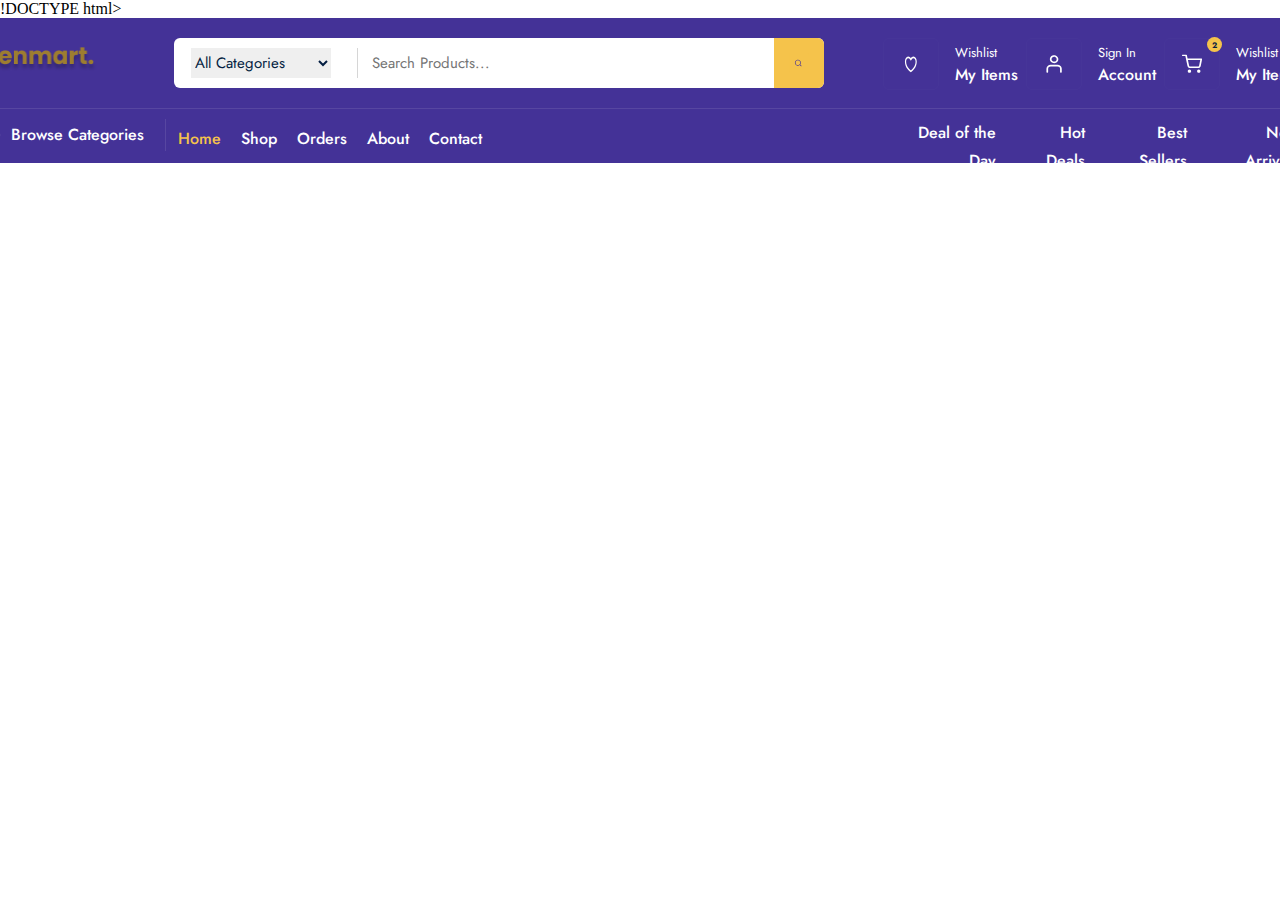
==== index.html @ e4968eae "feat:initialize setup" ====
!DOCTYPE html>
<html lang="en">
  <head>
    <meta charset="UTF-8" />
    <meta name="viewport" content="width=device-width, initial-scale=1.0" />
    <title>Zenmart</title>
    <link rel="stylesheet" href="public/css/command.css" />
    <link rel="stylesheet" href="public/css/home.css" />
    <link rel="preconnect" href="https://fonts.googleapis.com" />
    <link rel="preconnect" href="https://fonts.gstatic.com" crossorigin />
    <link
      href="https://fonts.googleapis.com/css2?family=Jost:ital,wght@0,100;0,200;0,300;0,400;0,500;0,600;0,700;0,800;0,900;1,100;1,200;1,300;1,400;1,500;1,600;1,700;1,800;1,900&display=swap"
      rel="stylesheet"
    />
    <link
      rel="stylesheet"
      href="https://cdnjs.cloudflare.com/ajax/libs/font-awesome/6.5.2/css/all.min.css"
      integrity="sha512-SnH5WK+bZxgPHs44uWIX+LLJAJ9/2PkPKZ5QiAj6Ta86w+fsb2TkcmfRyVX3pBnMFcV7oQPJkl9QevSCWr3W6A=="
      crossorigin="anonymous"
      referrerpolicy="no-referrer"
    />
  </head>
  <body>
    <div class="navbar_frame">
      <div class="container">
        <div class="navbar_top">
          <a href="">
            <img src="public/images/icons/logo.png" alt="" />
          </a>
          <div class="nav_search_frame">
            <div class="search_box">
              <div class="category_list">
                <select>
                  <option value="" selected>All Categories</option>
                  <option>Computer</option>
                </select>
              </div>
              <input type="search" placeholder="Search Products..." />
            </div>
            <div class="search_icon_box">
              <img src="public/images/icons/search.svg" alt="" />
            </div>
          </div>
          <div class="nav_top_menu">
            <a href="../order/card.html">
              <div class="top_menu_box">
                <div class="box_icon_box">
                  <img src="../public/images/icons/heart.svg" alt="" />
                </div>
                <div class="box_info_box">
                  <span>Wishlist</span>
                  <strong>My Items</strong>
                </div>
              </div>
            </a>
            <a href="../other/login.html">
              <div class="top_menu_box">
                <div class="box_icon_box">
                  <img src="../public/images/icons/profile.svg" alt="" />
                </div>
                <div class="box_info_box">
                  <span>Sign In</span>
                  <strong>Account</strong>
                </div>
              </div>
            </a>
            <a href="../order/card.html">
              <div class="top_menu_box">
                <div class="box_icon_box">
                  <div class="basket_count">2</div>
                  <img src="../public/images/icons/shopping-cart.svg" alt="" />
                </div>
                <div class="box_info_box">
                  <span>Wishlist</span>
                  <strong>My Items</strong>
                </div>
              </div>
            </a>
          </div>
        </div>
        <div class="navbar_bott">
          <div class="navbar_bott_menu_box">
            <div class="browse_box">
              <img src="public/images/icons/browse.svg" alt="" />
              <span>Browse Categories</span>
            </div>
            <div class="navbar_route_menu">
              <div class="router_menu">
                <a href="/index.html" class="active">Home</a>
              </div>
              <div class="router_menu">
                <a href="./all.html" >Shop</a>
              </div>
              <div class="router_menu">
                <a href="../order/card.html">Orders</a>
              </div>
              <div class="router_menu">
                <a href="../other/about.html">About</a>
              </div>
              <div class="router_menu">
                <a href="../other/contact.html">Contact</a>
              </div>
            </div>
            <div class="sorting_menu">
              <span>Deal of the Day</span>
              <span>Hot Deals</span>
              <span>Best Sellers</span>
              <span>New Arrivals</span>
            </div>
          </div>
        </div>
      </div>
    </div>
  </body>
</html>
---- public/css/home.css ----
:root {
    --font: "Jost", sans-serif;
  }
  
  html,
  body {
    margin: 0%;
    padding: 0%;
  }
  
  a {
    text-decoration: none;
  }
  
  p {
    margin: 0%;
  }
  
  .container {
    position: relative;
    width: 1320px;
    height: auto;
    display: flex;
  }
  
  /* NAVBAR */
  
  .navbar_frame {
    position: relative;
    width: 100%;
    height: 145px;
  
    display: flex;
    justify-content: center;
  
    background: #443297;
  }
  
  .navbar_frame .container {
    padding: 20px 0px 14px;
    height: auto;
    flex-direction: column;
  }
  
  .navbar_frame .navbar_top {
    width: 100%;
    height: 50px;
  
    display: flex;
    flex-direction: row;
  }
  
  .navbar_frame .navbar_top > a img {
    margin-right: 76px;
    width: 117px;
    height: 36px;
  }
  
  .navbar_frame .navbar_top .nav_search_frame {
    width: 650px;
    height: 50px;
  
    display: flex;
    flex-direction: row;
    align-items: center;
    background: #fff;
    border-radius: 6px;
  }
  
  .navbar_frame .navbar_top .search_box {
    padding: 10px 17px;
    width: auto;
    height: auto;
  
    display: flex;
    flex-direction: row;
    align-items: center;
  }
  
  .navbar_frame .search_box .category_list {
    width: 166px;
    height: 30px;
  
    display: flex;
    flex-direction: row;
    align-items: center;
  
    border-right: 1px solid #d6d6d6;
  }
  
  .navbar_frame .category_list select {
    width: 140px;
    height: 30px;
  
    border: none;
    outline: none;
  
    font-family: var(--font);
    font-style: normal;
    font-weight: 400;
    font-size: 15px;
    line-height: 22px;
    color: #041e42;
  }
  
  .navbar_frame .search_box input {
    margin-left: 12px;
    width: 387px;
    height: 22px;
  
    border: none;
    outline: none;
  
    font-family: "Jost", sans-serif;
    font-style: normal;
    font-weight: 400;
    font-size: 15px;
    line-height: 22px;
    color: #626974;
  }
  
  .navbar_frame .nav_search_frame .search_icon_box {
    width: 50px;
    height: 50px;
  
    display: flex;
    justify-content: center;
    align-items: center;
  
    background: #f5c34b;
    border-radius: 0px 6px 6px 0px;
  }
  
  .navbar_frame .search_icon_box img {
    width: 20px;
    height: 20px;
  }
  
  .navbar_frame .navbar_top .nav_top_menu {
    margin-left: 59px;
    width: 416px;
    height: 50px;
  
    display: flex;
    flex-direction: row;
    justify-content: space-between;
  }
  
  .navbar_frame .nav_top_menu .top_menu_box {
    display: flex;
    flex-direction: row;
    align-items: center;
    cursor: pointer;
  }
  
  .navbar_frame .top_menu_box .box_icon_box {
    position: relative;
    margin-right: 16px;
    width: 54px;
    height: 50px;
  
    display: flex;
    justify-content: center;
    align-items: center;
  
    border: 1px solid rgba(255, 255, 255, 0.015);
    border-radius: 6px;
  }
  
  .navbar_frame .box_icon_box img {
    width: 22px;
    height: 22px;
  }
  
  .navbar_frame .top_menu_box .box_info_box {
    display: flex;
    flex-direction: column;
  }
  
  .navbar_frame .box_info_box span {
    font-family: var(--font);
    font-style: normal;
    font-weight: 400;
    font-size: 13px;
    line-height: 22px;
    color: #ffffff;
  }
  
  .navbar_frame .box_info_box strong {
    font-family: var(--font);
    font-style: normal;
    font-weight: 500;
    font-size: 16px;
    line-height: 22px;
    color: #ffffff;
  }
  
  .navbar_frame .box_icon_box .basket_count {
    position: absolute;
    width: 15px;
    height: 15px;
  
    top: -2px;
    right: -3px;
  
    display: flex;
    align-items: center;
    justify-content: center;
    background: #f5c34b;
    border-radius: 50px;
  
    font-family: var(--font);
    font-style: normal;
    font-weight: 700;
    font-size: 8px;
    line-height: 14px;
    color: #0b1e40;
  }
  
  .navbar_frame .navbar_bott {
    margin-top: 20px;
    width: 100%;
    height: 40px;
  
    display: flex;
    flex-direction: row;
  
    border-top: 1px solid #5746a1;
  }
  
  .navbar_frame .navbar_bott .navbar_bott_menu_box {
    width: auto;
    height: auto;
  
    display: flex;
    flex-direction: row;
  }
  
  .navbar_frame .navbar_bott_menu_box .browse_box {
    margin-top: 10px;
    width: 185px;
    height: 32px;
  
    display: flex;
    flex-direction: row;
    align-items: center;
    border-right: 1px solid #5746a1;
  }
  
  .navbar_frame .browse_box img {
    margin-right: 10px;
    width: 20px;
    height: 18px;
  }
  
  .navbar_frame .browse_box span {
    font-family: var(--font);
    font-style: normal;
    font-weight: 500;
    font-size: 16px;
    line-height: 28px;
    color: #ffffff;
  }
  
  .navbar_frame .navbar_bott_menu_box .navbar_route_menu {
    margin-top: 16px;
    width: 690px;
    margin-left: 12px;
    display: flex;
    flex-direction: row;
  }
  
.navbar_frame .navbar_route_menu .router_menu {
    margin-right: 20px;
    width: auto;
    height: 41px;
  
    display: flex;
  }
  
  .navbar_frame .router_menu a {
    font-family: var(--font);
    font-style: normal;
    font-weight: 500;
    font-size: 16px;
    line-height: 28px;
    color: #ffffff;
  }
  
  .navbar_frame .router_menu a.active {
    color: #f5c34b;
  }
  
  .navbar_frame .navbar_bott_menu_box .sorting_menu {
    margin-top: 10px;
    display: flex;
    flex-direction: row;
  }
  
  .navbar_frame .sorting_menu span {
    margin-left: 20px;
    font-family: var(--font);
    font-style: normal;
    font-weight: 500;
    font-size: 16px;
    line-height: 28px;
    text-align: right;
    color: #ffffff;
  }
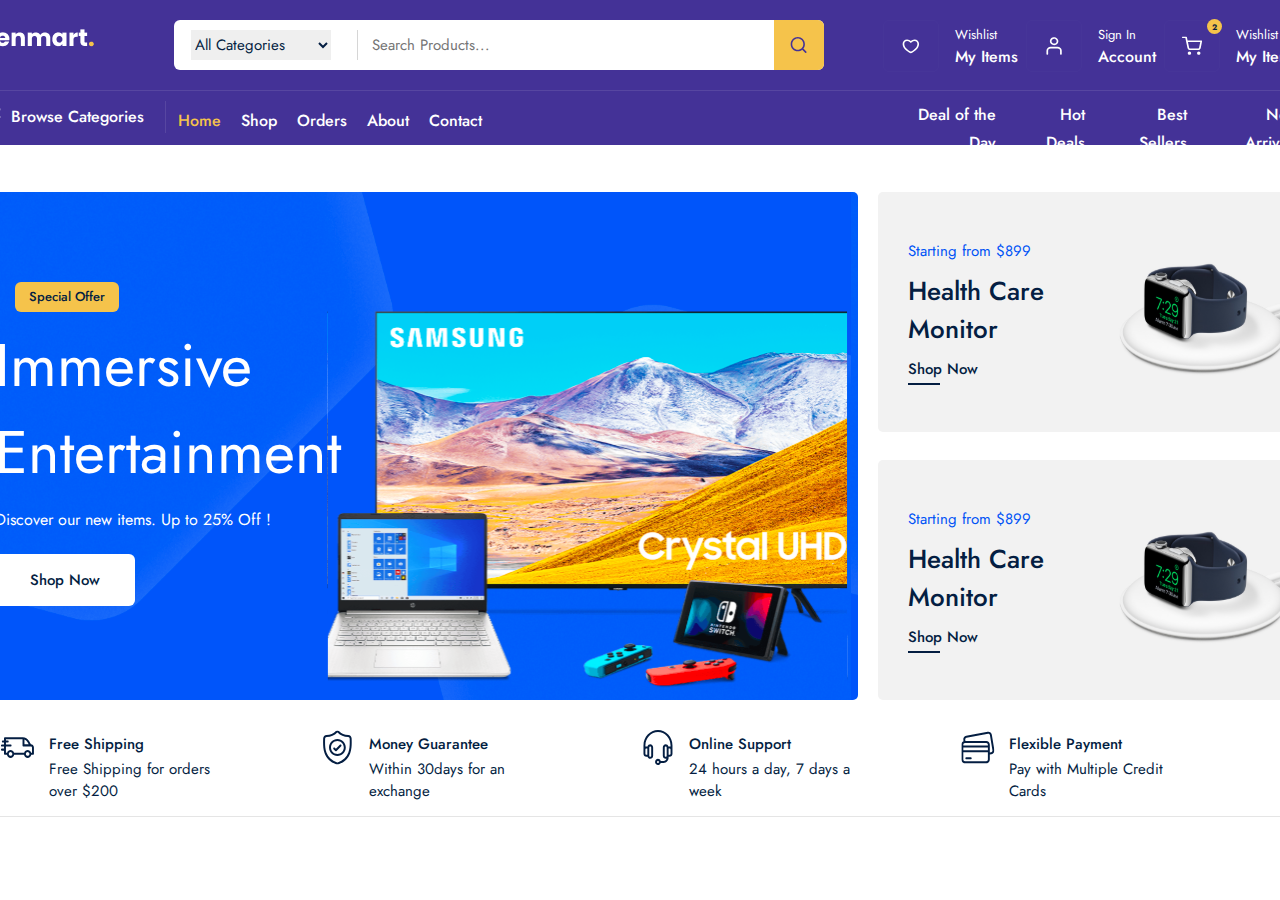
==== commit ba4d7756: "feat:header frame" ====
--- a/index.html
+++ b/index.html
@@ -1,4 +1,4 @@
-!DOCTYPE html>
+<!DOCTYPE html>
 <html lang="en">
   <head>
     <meta charset="UTF-8" />
@@ -6,8 +6,6 @@
     <title>Zenmart</title>
     <link rel="stylesheet" href="public/css/command.css" />
     <link rel="stylesheet" href="public/css/home.css" />
-    <link rel="preconnect" href="https://fonts.googleapis.com" />
-    <link rel="preconnect" href="https://fonts.gstatic.com" crossorigin />
     <link
       href="https://fonts.googleapis.com/css2?family=Jost:ital,wght@0,100;0,200;0,300;0,400;0,500;0,600;0,700;0,800;0,900;1,100;1,200;1,300;1,400;1,500;1,600;1,700;1,800;1,900&display=swap"
       rel="stylesheet"
@@ -111,5 +109,75 @@
         </div>
       </div>
     </div>
+    <div class="home_page">
+      <div class="header_frame">
+        <div class="container">
+          <div class="header_left">
+            <div class="header_content">
+              <div>Special Offer</div>
+              <span>Immersive Entertainment</span>
+              <p>Discover our new items. Up to 25% Off !</p>
+              <a href="./mypage/index.html">Shop Now</a>
+              <img src="public/images/icons/header_img.svg" alt="" />
+            </div>
+          </div>
+          <div class="header_right">
+            <div class="header_box">
+              <div class="box_left">
+                <span>Starting from $899</span>
+                <p>Health Care Monitor</p>
+                <a href="./product/choosenProduct.html">Shop Now</a>
+                <div class="hover_border"></div>
+              </div>
+              <div class="box_right">
+                <img src="public/images/icons/smart_watch.svg" />
+              </div>
+            </div>
+            <div class="header_box">
+              <div class="box_left">
+                <span>Starting from $899</span>
+                <p>Health Care Monitor</p>
+                <a href="./product/choosenProduct.html">Shop Now</a>
+                <div class="hover_border"></div>
+              </div>
+              <div class="box_right">
+                <img src="public/images/icons/smart_watch.svg" />
+              </div>
+            </div>
+          </div>
+        </div>
+      </div>
+      <div class="service_frame">
+        <div class="container">
+          <div class="service_box">
+            <img src="public/images/icons/track.svg" alt="" />
+            <div class="service_content">
+              <span>Free Shipping</span>
+              <p>Free Shipping for orders over $200</p>
+            </div>
+          </div>
+          <div class="service_box">
+            <img src="public/images/icons/money_guarantee.svg" alt="" />
+            <div class="service_content">
+              <span>Money Guarantee</span>
+              <p>Within 30days for an exchange</p>
+            </div>
+          </div>
+          <div class="service_box">
+            <img src="public/images/icons/headphones.svg" alt="" />
+            <div class="service_content">
+              <span>Online Support</span>
+              <p>24 hours a day, 7 days a week</p>
+            </div>
+          </div>
+          <div class="service_box">
+            <img src="public/images/icons/credit-card.svg" alt="" />
+            <div class="service_content">
+              <span>Flexible Payment</span>
+              <p>Pay with Multiple Credit Cards</p>
+            </div>
+          </div>
+        </div>
+      </div>
   </body>
 </html>--- a/public/css/command.css
+++ b/public/css/command.css
@@ -0,0 +1,310 @@
+:root {
+    --font: "Jost", sans-serif;
+  }
+  
+  html,
+  body {
+    margin: 0%;
+    padding: 0%;
+  }
+  
+  a {
+    text-decoration: none;
+  }
+  
+  p {
+    margin: 0%;
+  }
+  
+  .container {
+    position: relative;
+    width: 1320px;
+    height: auto;
+    display: flex;
+  }
+  
+  /* NAVBAR */
+  
+  .navbar_frame {
+    position: relative;
+    width: 100%;
+    height: 145px;
+  
+    display: flex;
+    justify-content: center;
+  
+    background: #443297;
+  }
+  
+  .navbar_frame .container {
+    padding: 20px 0px 14px;
+    height: auto;
+    flex-direction: column;
+  }
+  
+  .navbar_frame .navbar_top {
+    width: 100%;
+    height: 50px;
+  
+    display: flex;
+    flex-direction: row;
+  }
+  
+  .navbar_frame .navbar_top > a img {
+    margin-right: 76px;
+    width: 117px;
+    height: 36px;
+  }
+  
+  .navbar_frame .navbar_top .nav_search_frame {
+    width: 650px;
+    height: 50px;
+  
+    display: flex;
+    flex-direction: row;
+    align-items: center;
+    background: #fff;
+    border-radius: 6px;
+  }
+  
+  .navbar_frame .navbar_top .search_box {
+    padding: 10px 17px;
+    width: auto;
+    height: auto;
+  
+    display: flex;
+    flex-direction: row;
+    align-items: center;
+  }
+  
+  .navbar_frame .search_box .category_list {
+    width: 166px;
+    height: 30px;
+  
+    display: flex;
+    flex-direction: row;
+    align-items: center;
+  
+    border-right: 1px solid #d6d6d6;
+  }
+  
+  .navbar_frame .category_list select {
+    width: 140px;
+    height: 30px;
+  
+    border: none;
+    outline: none;
+  
+    font-family: var(--font);
+    font-style: normal;
+    font-weight: 400;
+    font-size: 15px;
+    line-height: 22px;
+    color: #041e42;
+  }
+  
+  .navbar_frame .search_box input {
+    margin-left: 12px;
+    width: 387px;
+    height: 22px;
+  
+    border: none;
+    outline: none;
+  
+    font-family: "Jost", sans-serif;
+    font-style: normal;
+    font-weight: 400;
+    font-size: 15px;
+    line-height: 22px;
+    color: #626974;
+  }
+  
+  .navbar_frame .nav_search_frame .search_icon_box {
+    width: 50px;
+    height: 50px;
+  
+    display: flex;
+    justify-content: center;
+    align-items: center;
+  
+    background: #f5c34b;
+    border-radius: 0px 6px 6px 0px;
+  }
+  
+  .navbar_frame .search_icon_box img {
+    width: 20px;
+    height: 20px;
+  }
+  
+  .navbar_frame .navbar_top .nav_top_menu {
+    margin-left: 59px;
+    width: 416px;
+    height: 50px;
+  
+    display: flex;
+    flex-direction: row;
+    justify-content: space-between;
+  }
+  
+  .navbar_frame .nav_top_menu .top_menu_box {
+    display: flex;
+    flex-direction: row;
+    align-items: center;
+    cursor: pointer;
+  }
+  
+  .navbar_frame .top_menu_box .box_icon_box {
+    position: relative;
+    margin-right: 16px;
+    width: 54px;
+    height: 50px;
+  
+    display: flex;
+    justify-content: center;
+    align-items: center;
+  
+    border: 1px solid rgba(255, 255, 255, 0.015);
+    border-radius: 6px;
+  }
+  
+  .navbar_frame .box_icon_box img {
+    width: 22px;
+    height: 22px;
+  }
+  
+  .navbar_frame .top_menu_box .box_info_box {
+    display: flex;
+    flex-direction: column;
+  }
+  
+  .navbar_frame .box_info_box span {
+    font-family: var(--font);
+    font-style: normal;
+    font-weight: 400;
+    font-size: 13px;
+    line-height: 22px;
+    color: #ffffff;
+  }
+  
+  .navbar_frame .box_info_box strong {
+    font-family: var(--font);
+    font-style: normal;
+    font-weight: 500;
+    font-size: 16px;
+    line-height: 22px;
+    color: #ffffff;
+  }
+  
+  .navbar_frame .box_icon_box .basket_count {
+    position: absolute;
+    width: 15px;
+    height: 15px;
+  
+    top: -2px;
+    right: -3px;
+  
+    display: flex;
+    align-items: center;
+    justify-content: center;
+    background: #f5c34b;
+    border-radius: 50px;
+  
+    font-family: var(--font);
+    font-style: normal;
+    font-weight: 700;
+    font-size: 8px;
+    line-height: 14px;
+    color: #0b1e40;
+  }
+  
+  .navbar_frame .navbar_bott {
+    margin-top: 20px;
+    width: 100%;
+    height: 40px;
+  
+    display: flex;
+    flex-direction: row;
+  
+    border-top: 1px solid #5746a1;
+  }
+  
+  .navbar_frame .navbar_bott .navbar_bott_menu_box {
+    width: auto;
+    height: auto;
+  
+    display: flex;
+    flex-direction: row;
+  }
+  
+  .navbar_frame .navbar_bott_menu_box .browse_box {
+    margin-top: 10px;
+    width: 185px;
+    height: 32px;
+  
+    display: flex;
+    flex-direction: row;
+    align-items: center;
+    border-right: 1px solid #5746a1;
+  }
+  
+  .navbar_frame .browse_box img {
+    margin-right: 10px;
+    width: 20px;
+    height: 18px;
+  }
+  
+  .navbar_frame .browse_box span {
+    font-family: var(--font);
+    font-style: normal;
+    font-weight: 500;
+    font-size: 16px;
+    line-height: 28px;
+    color: #ffffff;
+  }
+  
+  .navbar_frame .navbar_bott_menu_box .navbar_route_menu {
+    margin-top: 16px;
+    width: 690px;
+    margin-left: 12px;
+    display: flex;
+    flex-direction: row;
+  }
+  
+.navbar_frame .navbar_route_menu .router_menu {
+    margin-right: 20px;
+    width: auto;
+    height: 41px;
+  
+    display: flex;
+  }
+  
+  .navbar_frame .router_menu a {
+    font-family: var(--font);
+    font-style: normal;
+    font-weight: 500;
+    font-size: 16px;
+    line-height: 28px;
+    color: #ffffff;
+  }
+  
+  .navbar_frame .router_menu a.active {
+    color: #f5c34b;
+  }
+  
+  .navbar_frame .navbar_bott_menu_box .sorting_menu {
+    margin-top: 10px;
+    display: flex;
+    flex-direction: row;
+  }
+  
+  .navbar_frame .sorting_menu span {
+    margin-left: 20px;
+    font-family: var(--font);
+    font-style: normal;
+    font-weight: 500;
+    font-size: 16px;
+    line-height: 28px;
+    text-align: right;
+    color: #ffffff;
+  }
+  --- a/public/css/home.css
+++ b/public/css/home.css
@@ -1,310 +1,228 @@
-:root {
-    --font: "Jost", sans-serif;
-  }
-  
-  html,
-  body {
-    margin: 0%;
-    padding: 0%;
-  }
-  
-  a {
-    text-decoration: none;
-  }
-  
-  p {
-    margin: 0%;
-  }
-  
-  .container {
-    position: relative;
-    width: 1320px;
-    height: auto;
-    display: flex;
-  }
-  
-  /* NAVBAR */
-  
-  .navbar_frame {
-    position: relative;
-    width: 100%;
-    height: 145px;
-  
-    display: flex;
-    justify-content: center;
-  
-    background: #443297;
-  }
-  
-  .navbar_frame .container {
-    padding: 20px 0px 14px;
-    height: auto;
-    flex-direction: column;
-  }
-  
-  .navbar_frame .navbar_top {
-    width: 100%;
-    height: 50px;
-  
-    display: flex;
-    flex-direction: row;
-  }
-  
-  .navbar_frame .navbar_top > a img {
-    margin-right: 76px;
-    width: 117px;
-    height: 36px;
-  }
-  
-  .navbar_frame .navbar_top .nav_search_frame {
-    width: 650px;
-    height: 50px;
-  
-    display: flex;
-    flex-direction: row;
-    align-items: center;
-    background: #fff;
-    border-radius: 6px;
-  }
-  
-  .navbar_frame .navbar_top .search_box {
-    padding: 10px 17px;
-    width: auto;
-    height: auto;
-  
-    display: flex;
-    flex-direction: row;
-    align-items: center;
-  }
-  
-  .navbar_frame .search_box .category_list {
-    width: 166px;
-    height: 30px;
-  
-    display: flex;
-    flex-direction: row;
-    align-items: center;
-  
-    border-right: 1px solid #d6d6d6;
-  }
-  
-  .navbar_frame .category_list select {
-    width: 140px;
-    height: 30px;
-  
-    border: none;
-    outline: none;
-  
-    font-family: var(--font);
-    font-style: normal;
-    font-weight: 400;
-    font-size: 15px;
-    line-height: 22px;
-    color: #041e42;
-  }
-  
-  .navbar_frame .search_box input {
-    margin-left: 12px;
-    width: 387px;
-    height: 22px;
-  
-    border: none;
-    outline: none;
-  
-    font-family: "Jost", sans-serif;
-    font-style: normal;
-    font-weight: 400;
-    font-size: 15px;
-    line-height: 22px;
-    color: #626974;
-  }
-  
-  .navbar_frame .nav_search_frame .search_icon_box {
-    width: 50px;
-    height: 50px;
-  
-    display: flex;
-    justify-content: center;
-    align-items: center;
-  
-    background: #f5c34b;
-    border-radius: 0px 6px 6px 0px;
-  }
-  
-  .navbar_frame .search_icon_box img {
-    width: 20px;
-    height: 20px;
-  }
-  
-  .navbar_frame .navbar_top .nav_top_menu {
-    margin-left: 59px;
-    width: 416px;
-    height: 50px;
-  
-    display: flex;
-    flex-direction: row;
-    justify-content: space-between;
-  }
-  
-  .navbar_frame .nav_top_menu .top_menu_box {
-    display: flex;
-    flex-direction: row;
-    align-items: center;
-    cursor: pointer;
-  }
-  
-  .navbar_frame .top_menu_box .box_icon_box {
-    position: relative;
-    margin-right: 16px;
-    width: 54px;
-    height: 50px;
-  
-    display: flex;
-    justify-content: center;
-    align-items: center;
-  
-    border: 1px solid rgba(255, 255, 255, 0.015);
-    border-radius: 6px;
-  }
-  
-  .navbar_frame .box_icon_box img {
-    width: 22px;
-    height: 22px;
-  }
-  
-  .navbar_frame .top_menu_box .box_info_box {
-    display: flex;
-    flex-direction: column;
-  }
-  
-  .navbar_frame .box_info_box span {
-    font-family: var(--font);
-    font-style: normal;
-    font-weight: 400;
-    font-size: 13px;
-    line-height: 22px;
-    color: #ffffff;
-  }
-  
-  .navbar_frame .box_info_box strong {
-    font-family: var(--font);
-    font-style: normal;
-    font-weight: 500;
-    font-size: 16px;
-    line-height: 22px;
-    color: #ffffff;
-  }
-  
-  .navbar_frame .box_icon_box .basket_count {
-    position: absolute;
-    width: 15px;
-    height: 15px;
-  
-    top: -2px;
-    right: -3px;
-  
-    display: flex;
-    align-items: center;
-    justify-content: center;
-    background: #f5c34b;
-    border-radius: 50px;
-  
-    font-family: var(--font);
-    font-style: normal;
-    font-weight: 700;
-    font-size: 8px;
-    line-height: 14px;
-    color: #0b1e40;
-  }
-  
-  .navbar_frame .navbar_bott {
-    margin-top: 20px;
-    width: 100%;
-    height: 40px;
-  
-    display: flex;
-    flex-direction: row;
-  
-    border-top: 1px solid #5746a1;
-  }
-  
-  .navbar_frame .navbar_bott .navbar_bott_menu_box {
-    width: auto;
-    height: auto;
-  
-    display: flex;
-    flex-direction: row;
-  }
-  
-  .navbar_frame .navbar_bott_menu_box .browse_box {
-    margin-top: 10px;
-    width: 185px;
-    height: 32px;
-  
-    display: flex;
-    flex-direction: row;
-    align-items: center;
-    border-right: 1px solid #5746a1;
-  }
-  
-  .navbar_frame .browse_box img {
-    margin-right: 10px;
-    width: 20px;
-    height: 18px;
-  }
-  
-  .navbar_frame .browse_box span {
-    font-family: var(--font);
-    font-style: normal;
-    font-weight: 500;
-    font-size: 16px;
-    line-height: 28px;
-    color: #ffffff;
-  }
-  
-  .navbar_frame .navbar_bott_menu_box .navbar_route_menu {
-    margin-top: 16px;
-    width: 690px;
-    margin-left: 12px;
-    display: flex;
-    flex-direction: row;
-  }
-  
-.navbar_frame .navbar_route_menu .router_menu {
-    margin-right: 20px;
-    width: auto;
-    height: 41px;
-  
-    display: flex;
-  }
-  
-  .navbar_frame .router_menu a {
-    font-family: var(--font);
-    font-style: normal;
-    font-weight: 500;
-    font-size: 16px;
-    line-height: 28px;
-    color: #ffffff;
-  }
-  
-  .navbar_frame .router_menu a.active {
-    color: #f5c34b;
-  }
-  
-  .navbar_frame .navbar_bott_menu_box .sorting_menu {
-    margin-top: 10px;
-    display: flex;
-    flex-direction: row;
-  }
-  
-  .navbar_frame .sorting_menu span {
-    margin-left: 20px;
-    font-family: var(--font);
-    font-style: normal;
-    font-weight: 500;
-    font-size: 16px;
-    line-height: 28px;
-    text-align: right;
-    color: #ffffff;
-  }
-  +
+/* HEADER FRAME */
+
+.header_frame {
+  position: relative;
+  margin-top: 47px;
+  width: 100%;
+  height: auto;
+  display: flex;
+  justify-content: center;
+}
+
+.header_frame .container {
+  flex-direction: row;
+}
+
+.header_frame .container .header_left {
+  position: relative;
+  padding-left: 15px;
+  width: 875px;
+  height: 508px;
+
+  background-color: #0053f6;
+  background-image: url(../images/icons/header_bg.svg);
+  border-radius: 5px;
+}
+
+.header_frame .header_left .header_content {
+  margin-top: 90px;
+
+  display: flex;
+  flex-direction: column;
+}
+
+.header_frame .header_content div {
+  width: 104px;
+  height: 30px;
+  display: flex;
+  justify-content: center;
+  align-items: center;
+
+  background: #f5c34b;
+  border-radius: 6px;
+
+  margin-left: 20px;
+  font-family: var(--font);
+  font-style: normal;
+  font-weight: 500;
+  font-size: 13px;
+  line-height: 22px;
+  color: #041e42;
+}
+
+.header_frame .header_content span {
+  margin-top: 10px;
+  width: 428px;
+
+  font-family: var(--font);
+  font-style: normal;
+  font-weight: 400;
+  font-size: 60px;
+  line-height: 87px;
+  color: #ffffff;
+}
+
+.header_frame .header_content p {
+  margin-top: 10px;
+
+  font-family: var(--font);
+  font-style: normal;
+  font-weight: 400;
+  font-size: 16px;
+  line-height: 28px;
+  color: #ffffff;
+}
+
+.header_frame .header_content a {
+  margin-top: 20px;
+
+  width: 140px;
+  height: 52px;
+
+  display: flex;
+  align-items: center;
+  justify-content: center;
+
+  background: #ffffff;
+  border-radius: 6px;
+
+  font-family: var(--font);
+  font-style: normal;
+  font-weight: 500;
+  font-size: 15px;
+  line-height: 22px;
+  color: #041e42;
+}
+
+.header_frame .header_content img {
+  position: absolute;
+  right: 10px;
+}
+
+.header_frame .container .header_right {
+  position: relative;
+  margin-left: 20px;
+  display: flex;
+  flex-direction: column;
+  justify-content: space-between;
+}
+
+.header_frame .header_right .header_box {
+  width: 422px;
+  height: 240px;
+
+  display: flex;
+  flex-direction: row;
+  background: #f2f2f2;
+  border-radius: 5px;
+}
+
+.header_frame .header_right .box_left {
+  margin-left: 30px;
+  width: 50%;
+
+  display: flex;
+  flex-direction: column;
+  justify-content: center;
+}
+
+.header_frame .box_left span {
+  font-family: var(--font);
+  font-style: normal;
+  font-weight: 400;
+  font-size: 15px;
+  line-height: 22px;
+  color: #0053f6;
+}
+
+.header_frame .box_left p {
+  margin: 10px 0;
+  font-family: var(--font);
+  font-style: normal;
+  font-weight: 500;
+  font-size: 26px;
+  line-height: 38px;
+  color: #041e42;
+}
+
+.header_frame .box_left a {
+  font-family: var(--font);
+  font-style: normal;
+  font-weight: 500;
+  font-size: 15px;
+  line-height: 22px;
+  color: #041e42;
+}
+
+.header_frame .box_left .hover_border {
+  margin-top: 3px;
+  width: 32px;
+  height: 2px;
+  background: #041e42;
+}
+
+.header_frame .header_box .box_right {
+  width: 50%;
+}
+
+.header_frame .box_right img {
+  width: 100%;
+  height: 100%;
+}
+/* SERVICE */
+
+.home_page .service_frame {
+  margin-top: 30px;
+  position: relative;
+  width: 100%;
+  height: auto;
+
+  display: flex;
+  flex-direction: row;
+  justify-content: center;
+}
+
+.service_frame .container {
+  flex-direction: row;
+}
+
+.service_frame .container .service_box {
+  width: 25%;
+  height: 86px;
+
+  display: flex;
+  flex-direction: row;
+
+  border-bottom: 1px solid #e5e5e5;
+}
+
+.service_frame .service_box img {
+  width: 35px;
+  height: 35px;
+}
+
+.service_frame .service_box .service_content {
+  margin-left: 14px;
+  display: flex;
+  flex-direction: column;
+}
+
+.service_frame .service_content span {
+  font-family: var(--font);
+  font-style: normal;
+  font-weight: 500;
+  font-size: 15px;
+  line-height: 28px;
+  color: #041e42;
+}
+
+.service_frame .service_content p {
+  width: 180px;
+  font-family: var(--font);
+  font-style: normal;
+  font-weight: 400;
+  font-size: 15px;
+  line-height: 22px;
+  color: #041e42;
+}
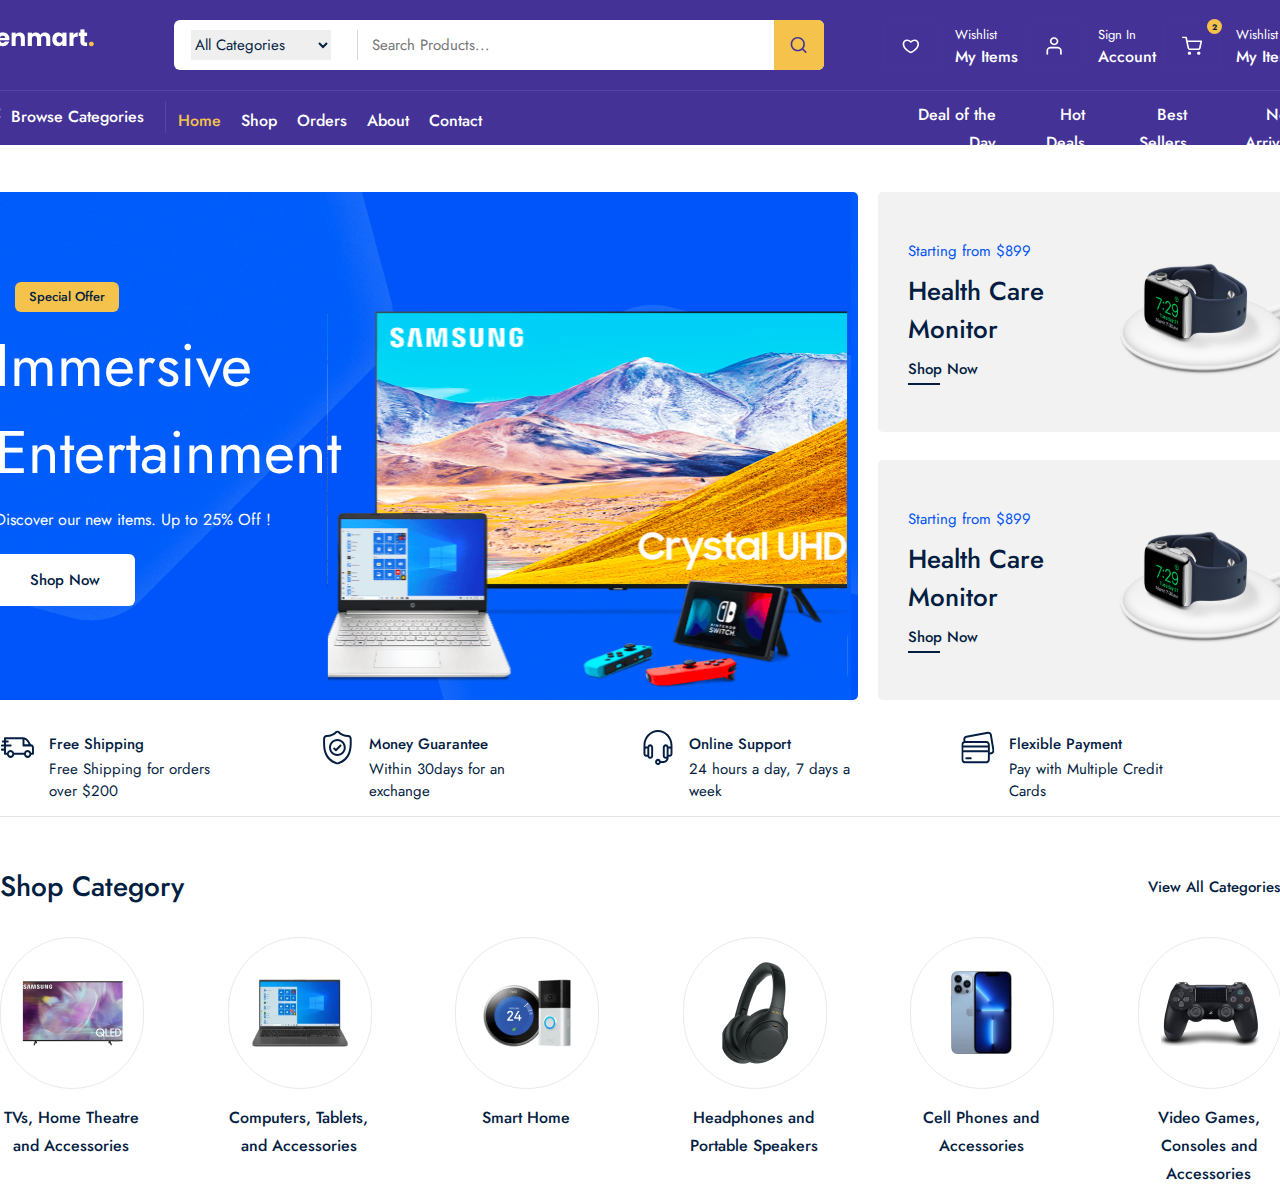
==== commit 6e17f19d: "feat:add category" ====
--- a/index.html
+++ b/index.html
@@ -179,5 +179,51 @@
           </div>
         </div>
       </div>
+      <div class="shop_category_frame">
+        <div class="container">
+          <div class="category_top">
+            <span>Shop Category</span>
+            <a href="./product/all.html">View All Categories</a>
+          </div>
+          <div class="category_wrapper">
+            <div class="category_box">
+              <div class="category_img_box">
+                <img src="public/images/category/tv.png" />
+              </div>
+              <span>TVs, Home Theatre and Accessories</span>
+            </div>
+            <div class="category_box">
+              <div class="category_img_box">
+                <img src="public/images/category/computer.png" />
+              </div>
+              <span>Computers, Tablets, and Accessories</span>
+            </div>
+            <div class="category_box">
+              <div class="category_img_box">
+                <img src="public/images/category/smart.png" />
+              </div>
+              <span>Smart Home</span>
+            </div>
+            <div class="category_box">
+              <div class="category_img_box">
+                <img src="public/images/category/headphone.png" />
+              </div>
+              <span>Headphones and Portable Speakers</span>
+            </div>
+            <div class="category_box">
+              <div class="category_img_box">
+                <img src="public/images/category/phone.png" />
+              </div>
+              <span>Cell Phones and Accessories</span>
+            </div>
+            <div class="category_box">
+              <div class="category_img_box">
+                <img src="public/images/category/game.png" />
+              </div>
+              <span>Video Games, Consoles and Accessories</span>
+            </div>
+          </div>
+        </div>
+      </div>
   </body>
 </html>--- a/public/css/home.css
+++ b/public/css/home.css
@@ -1,228 +1,607 @@
-
-/* HEADER FRAME */
-
-.header_frame {
-  position: relative;
-  margin-top: 47px;
-  width: 100%;
-  height: auto;
-  display: flex;
-  justify-content: center;
-}
-
-.header_frame .container {
-  flex-direction: row;
-}
-
-.header_frame .container .header_left {
-  position: relative;
-  padding-left: 15px;
-  width: 875px;
-  height: 508px;
-
-  background-color: #0053f6;
-  background-image: url(../images/icons/header_bg.svg);
-  border-radius: 5px;
-}
-
-.header_frame .header_left .header_content {
-  margin-top: 90px;
-
-  display: flex;
-  flex-direction: column;
-}
-
-.header_frame .header_content div {
-  width: 104px;
-  height: 30px;
-  display: flex;
-  justify-content: center;
-  align-items: center;
-
-  background: #f5c34b;
-  border-radius: 6px;
-
-  margin-left: 20px;
-  font-family: var(--font);
-  font-style: normal;
-  font-weight: 500;
-  font-size: 13px;
-  line-height: 22px;
-  color: #041e42;
-}
-
-.header_frame .header_content span {
-  margin-top: 10px;
-  width: 428px;
-
-  font-family: var(--font);
-  font-style: normal;
-  font-weight: 400;
-  font-size: 60px;
-  line-height: 87px;
-  color: #ffffff;
-}
-
-.header_frame .header_content p {
-  margin-top: 10px;
-
-  font-family: var(--font);
-  font-style: normal;
-  font-weight: 400;
-  font-size: 16px;
-  line-height: 28px;
-  color: #ffffff;
-}
-
-.header_frame .header_content a {
-  margin-top: 20px;
-
-  width: 140px;
-  height: 52px;
-
-  display: flex;
-  align-items: center;
-  justify-content: center;
-
-  background: #ffffff;
-  border-radius: 6px;
-
-  font-family: var(--font);
-  font-style: normal;
-  font-weight: 500;
-  font-size: 15px;
-  line-height: 22px;
-  color: #041e42;
-}
-
-.header_frame .header_content img {
-  position: absolute;
-  right: 10px;
-}
-
-.header_frame .container .header_right {
-  position: relative;
-  margin-left: 20px;
-  display: flex;
-  flex-direction: column;
-  justify-content: space-between;
-}
-
-.header_frame .header_right .header_box {
-  width: 422px;
-  height: 240px;
-
-  display: flex;
-  flex-direction: row;
-  background: #f2f2f2;
-  border-radius: 5px;
-}
-
-.header_frame .header_right .box_left {
-  margin-left: 30px;
-  width: 50%;
-
-  display: flex;
-  flex-direction: column;
-  justify-content: center;
-}
-
-.header_frame .box_left span {
-  font-family: var(--font);
-  font-style: normal;
-  font-weight: 400;
-  font-size: 15px;
-  line-height: 22px;
-  color: #0053f6;
-}
-
-.header_frame .box_left p {
-  margin: 10px 0;
-  font-family: var(--font);
-  font-style: normal;
-  font-weight: 500;
-  font-size: 26px;
-  line-height: 38px;
-  color: #041e42;
-}
-
-.header_frame .box_left a {
-  font-family: var(--font);
-  font-style: normal;
-  font-weight: 500;
-  font-size: 15px;
-  line-height: 22px;
-  color: #041e42;
-}
-
-.header_frame .box_left .hover_border {
-  margin-top: 3px;
-  width: 32px;
-  height: 2px;
-  background: #041e42;
-}
-
-.header_frame .header_box .box_right {
-  width: 50%;
-}
-
-.header_frame .box_right img {
-  width: 100%;
-  height: 100%;
-}
-/* SERVICE */
-
-.home_page .service_frame {
-  margin-top: 30px;
-  position: relative;
-  width: 100%;
-  height: auto;
-
-  display: flex;
-  flex-direction: row;
-  justify-content: center;
-}
-
-.service_frame .container {
-  flex-direction: row;
-}
-
-.service_frame .container .service_box {
-  width: 25%;
-  height: 86px;
-
-  display: flex;
-  flex-direction: row;
-
-  border-bottom: 1px solid #e5e5e5;
-}
-
-.service_frame .service_box img {
-  width: 35px;
-  height: 35px;
-}
-
-.service_frame .service_box .service_content {
-  margin-left: 14px;
-  display: flex;
-  flex-direction: column;
-}
-
-.service_frame .service_content span {
-  font-family: var(--font);
-  font-style: normal;
-  font-weight: 500;
-  font-size: 15px;
-  line-height: 28px;
-  color: #041e42;
-}
-
-.service_frame .service_content p {
-  width: 180px;
-  font-family: var(--font);
-  font-style: normal;
-  font-weight: 400;
-  font-size: 15px;
-  line-height: 22px;
-  color: #041e42;
-}
+.home_page {
+    /* padding-bottom: 60px; */
+    display: flex;
+    flex-direction: column;
+  }
+  
+  .category_top a {
+    margin-left: 30px;
+    font-family: var(--font);
+    font-style: normal;
+    font-weight: 500;
+    font-size: 15px;
+    line-height: 22px;
+    color: #041e42;
+    text-transform: capitalize;
+  }
+  
+  .category_top a:hover {
+    border-bottom: 2px solid #041e42;
+  }
+  
+  .container .category_top {
+    width: 100%;
+    height: auto;
+    display: flex;
+    flex-direction: row;
+    justify-content: space-between;
+    align-items: center;
+  }
+  
+  .container .category_top div {
+    display: flex;
+    flex-direction: row;
+  }
+  
+  .container .category_top span {
+    font-family: var(--font);
+    font-style: normal;
+    font-weight: 500;
+    font-size: 28px;
+    line-height: 40px;
+    color: #041e42;
+    text-transform: capitalize;
+  }
+  
+  /* PEGINATION */
+  
+  .container .pegination_box {
+    margin-top: 30px;
+    width: 100%;
+    height: auto;
+  
+    display: flex;
+    flex-direction: row;
+    justify-content: center;
+  }
+  
+  .container .pegination_box .pegination_main {
+    width: auto;
+    height: 24px;
+  
+    display: flex;
+    flex-direction: row;
+    align-items: center;
+  }
+  
+  .pegination_main img {
+    cursor: pointer;
+  }
+  
+  .container .pegination_main .pegination_dot {
+    margin: 0px 20px;
+    display: flex;
+    flex-direction: row;
+  }
+  
+  .container .pegination_dot .dot {
+    width: 20px;
+    height: 20px;
+  
+    display: flex;
+    align-items: center;
+    justify-content: center;
+    border-radius: 50%;
+  }
+  
+  .container .pegination_dot .dot.active {
+    border: 2px solid #112137;
+  }
+  
+  .container .pegination_dot .dot div {
+    width: 4px;
+    height: 4px;
+  
+    background: #112137;
+    border-radius: 50%;
+  }
+  
+  .container .hover_border {
+    margin-top: 3px;
+    width: 32px;
+    height: 2px;
+    background: #041e42;
+  }
+  
+  .container .product_wrapper .next-prev_box {
+    width: 25px;
+  }
+  
+  .container .next-prev_box img {
+    cursor: pointer;
+    position: absolute;
+    top: 50%;
+  }
+  
+  /* PRODUCT CART */
+  .container .product_box {
+    width: 306px;
+    height: auto;
+  
+    display: flex;
+    flex-direction: column;
+    cursor: pointer;
+  }
+  
+  .container .product_box .product_image_box {
+    width: 100%;
+    height: 280px;
+  }
+  
+  .container .product_image_box .hover_box {
+    display: none;
+    width: 100%;
+    height: 100%;
+  
+    flex-direction: column;
+    justify-content: flex-end;
+    align-items: center;
+  }
+  
+  .container .hover_box button {
+    margin-bottom: 10px;
+    width: 260px;
+    height: 50px;
+  
+    display: flex;
+    align-items: center;
+    justify-content: center;
+  
+    border: none;
+    outline: none;
+  
+    background: #0053f6;
+    box-shadow: 0px 5px 20px rgba(0, 83, 246, 0.1);
+    border-radius: 6px;
+  
+    font-family: var(--font);
+    font-style: normal;
+    font-weight: 500;
+    font-size: 15px;
+    line-height: 22px;
+    color: #ffffff;
+  }
+  
+  .container .product_image_box:hover .hover_box {
+    display: flex;
+  }
+  
+  .container .product_content_box {
+    padding: 5px 22px;
+    width: 100%;
+    height: auto;
+    box-sizing: border-box;
+  }
+  
+  .container .product_title {
+    font-family: var(--font);
+    font-style: normal;
+    font-weight: 500;
+    font-size: 16px;
+    line-height: 28px;
+    text-transform: uppercase;
+    color: #041e42;
+  }
+  
+  .container .product_desc {
+    margin-top: 7px;
+    height: 56px;
+    font-family: var(--font);
+    font-style: normal;
+    font-weight: 500;
+    font-size: 12px;
+    line-height: 22px;
+    text-transform: uppercase;
+    color: #041e42;
+    overflow: hidden;
+  }
+  
+  .container .review_box {
+    margin-top: 7px;
+  
+    display: flex;
+    flex-direction: row;
+    align-items: center;
+  }
+  
+  .container .review_box img {
+    margin-right: 5px;
+  }
+  
+  .container .review_box span {
+    margin-left: 10px;
+    font-family: var(--font);
+    font-style: normal;
+    font-weight: 400;
+    font-size: 12px;
+    line-height: 22px;
+    color: #626974;
+  }
+  
+  .container .price_box {
+    margin-top: 10px;
+  
+    display: flex;
+    flex-direction: row;
+    align-items: center;
+  }
+  
+  .container .price_box strong {
+    font-family: var(--font);
+    font-style: normal;
+    font-weight: 500;
+    font-size: 18px;
+    line-height: 26px;
+    color: #041e42;
+  }
+  
+  .container .price_box span {
+    margin-left: 10px;
+    font-family: var(--font);
+    font-style: normal;
+    font-weight: 400;
+    font-size: 14px;
+    line-height: 22px;
+    text-decoration: line-through;
+    color: #041e42;
+  }
+  
+  /* HEADER FRAME */
+  
+  .header_frame {
+    position: relative;
+    margin-top: 47px;
+    width: 100%;
+    height: auto;
+    display: flex;
+    justify-content: center;
+  }
+  
+  .header_frame .container {
+    flex-direction: row;
+  }
+  
+  .header_frame .container .header_left {
+    position: relative;
+    padding-left: 15px;
+    width: 875px;
+    height: 508px;
+  
+    background-color: #0053f6;
+    background-image: url(../images/icons/header_bg.svg);
+    border-radius: 5px;
+  }
+  
+  .header_frame .header_left .header_content {
+    margin-top: 90px;
+  
+    display: flex;
+    flex-direction: column;
+  }
+  
+  .header_frame .header_content div {
+    width: 104px;
+    height: 30px;
+    display: flex;
+    justify-content: center;
+    align-items: center;
+  
+    background: #f5c34b;
+    border-radius: 6px;
+  
+    margin-left: 20px;
+    font-family: var(--font);
+    font-style: normal;
+    font-weight: 500;
+    font-size: 13px;
+    line-height: 22px;
+    color: #041e42;
+  }
+  
+  .header_frame .header_content span {
+    margin-top: 10px;
+    width: 428px;
+  
+    font-family: var(--font);
+    font-style: normal;
+    font-weight: 400;
+    font-size: 60px;
+    line-height: 87px;
+    color: #ffffff;
+  }
+  
+  .header_frame .header_content p {
+    margin-top: 10px;
+  
+    font-family: var(--font);
+    font-style: normal;
+    font-weight: 400;
+    font-size: 16px;
+    line-height: 28px;
+    color: #ffffff;
+  }
+  
+  .header_frame .header_content a {
+    margin-top: 20px;
+  
+    width: 140px;
+    height: 52px;
+  
+    display: flex;
+    align-items: center;
+    justify-content: center;
+  
+    background: #ffffff;
+    border-radius: 6px;
+  
+    font-family: var(--font);
+    font-style: normal;
+    font-weight: 500;
+    font-size: 15px;
+    line-height: 22px;
+    color: #041e42;
+  }
+  
+  .header_frame .header_content img {
+    position: absolute;
+    right: 10px;
+  }
+  
+  .header_frame .container .header_right {
+    position: relative;
+    margin-left: 20px;
+    display: flex;
+    flex-direction: column;
+    justify-content: space-between;
+  }
+  
+  .header_frame .header_right .header_box {
+    width: 422px;
+    height: 240px;
+  
+    display: flex;
+    flex-direction: row;
+    background: #f2f2f2;
+    border-radius: 5px;
+  }
+  
+  .header_frame .header_right .box_left {
+    margin-left: 30px;
+    width: 50%;
+  
+    display: flex;
+    flex-direction: column;
+    justify-content: center;
+  }
+  
+  .header_frame .box_left span {
+    font-family: var(--font);
+    font-style: normal;
+    font-weight: 400;
+    font-size: 15px;
+    line-height: 22px;
+    color: #0053f6;
+  }
+  
+  .header_frame .box_left p {
+    margin: 10px 0;
+    font-family: var(--font);
+    font-style: normal;
+    font-weight: 500;
+    font-size: 26px;
+    line-height: 38px;
+    color: #041e42;
+  }
+  
+  .header_frame .box_left a {
+    font-family: var(--font);
+    font-style: normal;
+    font-weight: 500;
+    font-size: 15px;
+    line-height: 22px;
+    color: #041e42;
+  }
+  
+  .header_frame .box_left .hover_border {
+    margin-top: 3px;
+    width: 32px;
+    height: 2px;
+    background: #041e42;
+  }
+  
+  .header_frame .header_box .box_right {
+    width: 50%;
+  }
+  
+  .header_frame .box_right img {
+    width: 100%;
+    height: 100%;
+  }
+  
+  /* SERVICE */
+  
+  .home_page .service_frame {
+    margin-top: 30px;
+    position: relative;
+    width: 100%;
+    height: auto;
+  
+    display: flex;
+    flex-direction: row;
+    justify-content: center;
+  }
+  
+  .service_frame .container {
+    flex-direction: row;
+  }
+  
+  .service_frame .container .service_box {
+    width: 25%;
+    height: 86px;
+  
+    display: flex;
+    flex-direction: row;
+  
+    border-bottom: 1px solid #e5e5e5;
+  }
+  
+  .service_frame .service_box img {
+    width: 35px;
+    height: 35px;
+  }
+  
+  .service_frame .service_box .service_content {
+    margin-left: 14px;
+    display: flex;
+    flex-direction: column;
+  }
+  
+  .service_frame .service_content span {
+    font-family: var(--font);
+    font-style: normal;
+    font-weight: 500;
+    font-size: 15px;
+    line-height: 28px;
+    color: #041e42;
+  }
+  
+  .service_frame .service_content p {
+    width: 180px;
+    font-family: var(--font);
+    font-style: normal;
+    font-weight: 400;
+    font-size: 15px;
+    line-height: 22px;
+    color: #041e42;
+  }
+  
+  /* ShOP CATEGORY */
+  
+  .shop_category_frame {
+    position: relative;
+    margin-top: 50px;
+    width: 100%;
+    height: auto;
+  
+    display: flex;
+    justify-content: center;
+  }
+  
+  .shop_category_frame .container {
+    flex-direction: column;
+  }
+  
+  .shop_category_frame .category_wrapper {
+    margin-top: 30px;
+    width: 100%;
+    height: auto;
+  
+    display: flex;
+    flex-direction: row;
+    justify-content: space-between;
+  }
+  
+  .shop_category_frame .category_box {
+    width: 142px;
+    height: auto;
+  
+    display: flex;
+    flex-direction: column;
+    cursor: pointer;
+  }
+  
+  .shop_category_frame .category_img_box {
+    width: 100%;
+    height: 150px;
+  
+    display: flex;
+    align-items: center;
+    justify-content: center;
+  
+    border: 1px solid #eaeaea;
+    border-radius: 150px;
+  }
+  
+  .shop_category_frame .category_box span {
+    margin-top: 15px;
+    font-family: var(--font);
+    font-style: normal;
+    font-weight: 500;
+    font-size: 16px;
+    line-height: 28px;
+    color: #041e42;
+    text-align: center;
+  }
+  .shop_category_frame .category_wrapper {
+    margin-top: 30px;
+    width: 100%;
+    height: auto;
+  
+    display: flex;
+    flex-direction: row;
+    justify-content: space-between;
+  }
+  
+  .shop_category_frame .category_box {
+    width: 142px;
+    height: auto;
+  
+    display: flex;
+    flex-direction: column;
+    cursor: pointer;
+  }
+  
+  .shop_category_frame .category_img_box {
+    width: 100%;
+    height: 150px;
+  
+    display: flex;
+    align-items: center;
+    justify-content: center;
+  
+    border: 1px solid #eaeaea;
+    border-radius: 150px;
+  }
+  
+  .shop_category_frame .category_box span {
+    margin-top: 15px;
+    font-family: var(--font);
+    font-style: normal;
+    font-weight: 500;
+    font-size: 16px;
+    line-height: 28px;
+    color: #041e42;
+    text-align: center;
+  }
+  
+  .shop_category_frame .container .category_top {
+    width: 100%;
+    height: auto;
+    display: flex;
+    flex-direction: row;
+    justify-content: space-between;
+    align-items: center;
+  }
+  
+  .shop_category_frame .category_top span {
+    font-family: var(--font);
+    font-style: normal;
+    font-weight: 500;
+    font-size: 28px;
+    line-height: 40px;
+    color: #041e42;
+  }
+  
+  .shop_category_frame .category_top a {
+    font-family: var(--font);
+    font-style: normal;
+    font-weight: 500;
+    font-size: 15px;
+    line-height: 22px;
+    color: #041e42;
+  }
+  
+  .shop_category_frame .category_top a:hover {
+    border-bottom: 2px solid #041e42;
+  }
+  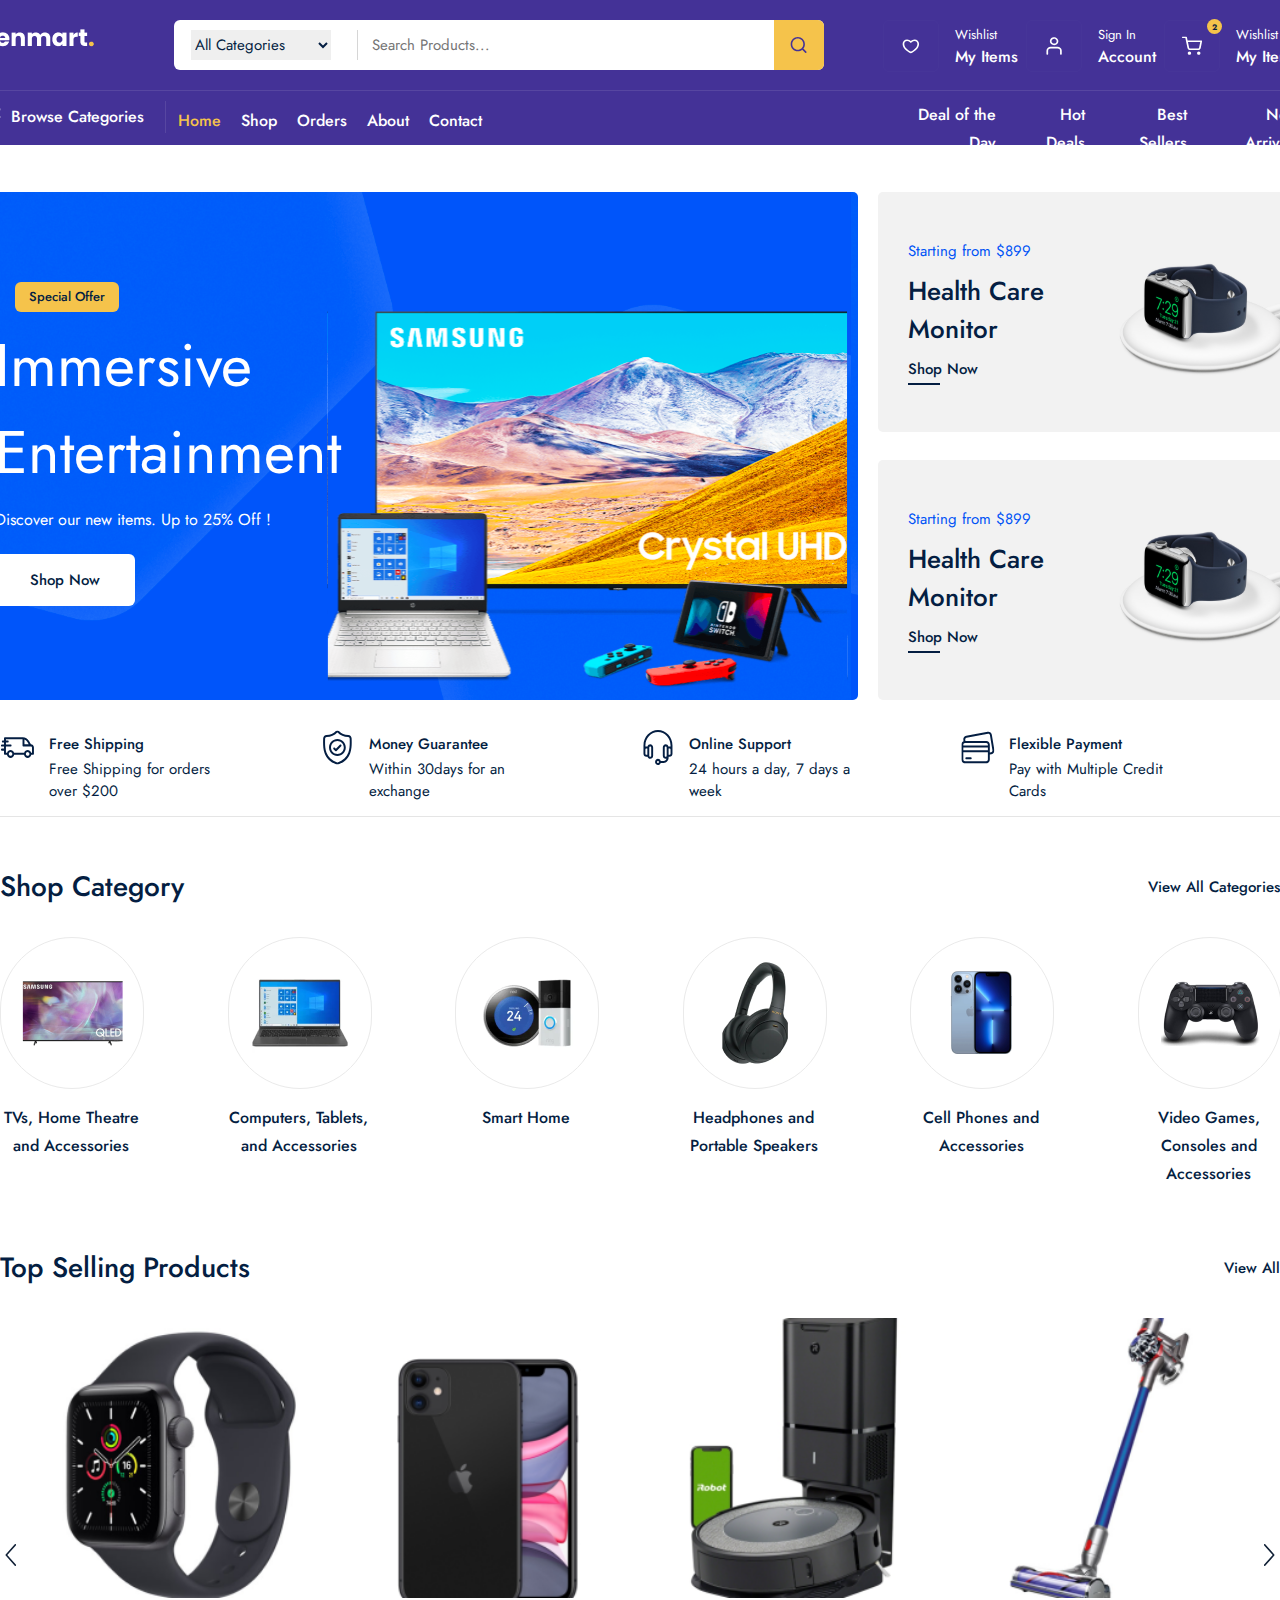
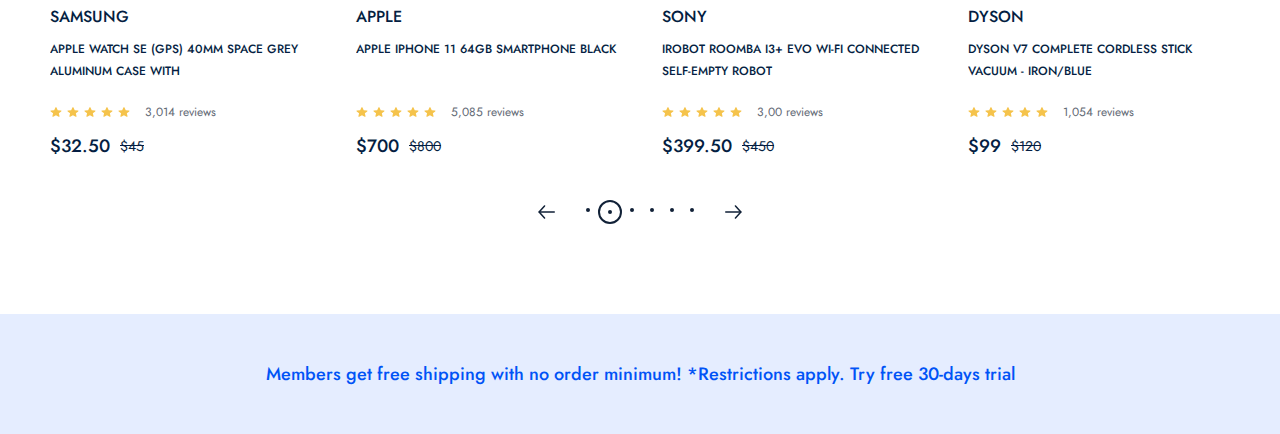
==== commit 0c79a200: "feat:homepage finish" ====
--- a/index.html
+++ b/index.html
@@ -225,5 +225,197 @@
           </div>
         </div>
       </div>
+      
+      <div class="selling_producs_frame">
+        <div class="container">
+          <div class="category_top">
+            <span>Top Selling Products</span>
+            <a href="./product/all.html">View All</a>
+          </div>
+          <div class="product_wrapper">
+            <div class="next-prev_box">
+              <img src="public/images/icons/next.svg" alt="" />
+            </div>
+            <div class="product_boxes">
+              <div class="product_box">
+                <a href="./product/choosenProduct.html">
+                  <div
+                    class="product_image_box"
+                    style="
+                      background: url('public/images/products/watch.png');
+                      background-size: cover;
+                    "
+                  >
+                    <div class="hover_box">
+                      <button>Add to Cart</button>
+                    </div>
+                  </div>
+                </a>
+                <div class="product_content_box">
+                  <span class="product_title">Samsung</span>
+                  <a href="./product/choosenProduct.html">
+                    <p class="product_desc">
+                      Apple Watch SE (GPS) 40mm Space Grey Aluminum Case with
+                    </p>
+                  </a>
+                  <div class="review_box">
+                    <img src="public/images/icons/review.svg" />
+                    <img src="public/images/icons/review.svg" />
+                    <img src="public/images/icons/review.svg" />
+                    <img src="public/images/icons/review.svg" />
+                    <img src="public/images/icons/review.svg" />
+                    <span>3,014 reviews</span>
+                  </div>
+                  <div class="price_box">
+                    <strong>$32.50</strong>
+                    <span>$45</span>
+                  </div>
+                </div>
+              </div>
+              <div class="product_box">
+                <a href="./product/choosenProduct.html">
+                  <div
+                    class="product_image_box"
+                    style="
+                      background: url('public/images/products/phone.png');
+                      background-size: cover;
+                    "
+                  >
+                    <div class="hover_box">
+                      <button>Add to Cart</button>
+                    </div>
+                  </div>
+                </a>
+                <div class="product_content_box">
+                  <span class="product_title">Apple</span>
+                  <a href="./product/choosenProduct.html">
+                    <p class="product_desc">
+                      Apple IPhone 11 64GB Smartphone Black
+                    </p>
+                  </a>
+                  <div class="review_box">
+                    <img src="public/images/icons/review.svg" />
+                    <img src="public/images/icons/review.svg" />
+                    <img src="public/images/icons/review.svg" />
+                    <img src="public/images/icons/review.svg" />
+                    <img src="public/images/icons/review.svg" />
+                    <span>5,085 reviews</span>
+                  </div>
+                  <div class="price_box">
+                    <strong>$700</strong>
+                    <span>$800</span>
+                  </div>
+                </div>
+              </div>
+              <div class="product_box">
+                <a href="./product/choosenProduct.html">
+                  <div
+                    class="product_image_box"
+                    style="
+                      background: url('public/images/products/iRobot.png');
+                      background-size: cover;
+                    "
+                  >
+                    <div class="hover_box">
+                      <button>Add to Cart</button>
+                    </div>
+                  </div>
+                </a>
+                <div class="product_content_box">
+                  <span class="product_title">SONY</span>
+                  <a href="./product/choosenProduct.html">
+                    <p class="product_desc">
+                      iRobot Roomba i3+ EVO Wi-Fi Connected Self-Empty Robot
+                    </p>
+                  </a>
+                  <div class="review_box">
+                    <img src="public/images/icons/review.svg" />
+                    <img src="public/images/icons/review.svg" />
+                    <img src="public/images/icons/review.svg" />
+                    <img src="public/images/icons/review.svg" />
+                    <img src="public/images/icons/review.svg" />
+                    <span>3,00 reviews</span>
+                  </div>
+                  <div class="price_box">
+                    <strong>$399.50</strong>
+                    <span>$450</span>
+                  </div>
+                </div>
+              </div>
+              <div class="product_box">
+                <a href="./product/choosenProduct.html">
+                  <div
+                    class="product_image_box"
+                    style="
+                      background: url('public/images/products/dyson.png');
+                      background-size: cover;
+                    "
+                  >
+                    <div class="hover_box">
+                      <button>Add to Cart</button>
+                    </div>
+                  </div>
+                </a>
+                <div class="product_content_box">
+                  <span class="product_title">DYSON</span>
+                  <a href="./product/choosenProduct.html">
+                    <p class="product_desc">
+                      Dyson V7 Complete Cordless Stick Vacuum - Iron/Blue
+                    </p>
+                  </a>
+                  <div class="review_box">
+                    <img src="public/images/icons/review.svg" />
+                    <img src="public/images/icons/review.svg" />
+                    <img src="public/images/icons/review.svg" />
+                    <img src="public/images/icons/review.svg" />
+                    <img src="public/images/icons/review.svg" />
+                    <span>1,054 reviews</span>
+                  </div>
+                  <div class="price_box">
+                    <strong>$99</strong>
+                    <span>$120</span>
+                  </div>
+                </div>
+              </div>
+            </div>
+            <div class="next-prev_box" style="transform: scaleX(-1)">
+              <img src="public/images/icons/next.svg" alt="" />
+            </div>
+          </div>
+          <div class="pegination_box">
+            <div class="pegination_main">
+              <img src="public/images/icons/arrow-prev_next.svg" />
+              <div class="pegination_dot">
+                <div class="dot">
+                  <div></div>
+                </div>
+                <div class="dot active">
+                  <div></div>
+                </div>
+                <div class="dot">
+                  <div></div>
+                </div>
+                <div class="dot">
+                  <div></div>
+                </div>
+                <div class="dot">
+                  <div></div>
+                </div>
+                <div class="dot">
+                  <div></div>
+                </div>
+              </div>
+              <img
+                src="public/images/icons/arrow-prev_next.svg"
+                style="transform: scaleX(-1)"
+              />
+            </div>
+          </div>
+        </div>
+      </div>
+      <div class="adv_frame">
+        Members get free shipping with no order minimum! *Restrictions apply.
+        Try free 30-days trial
+      </div>
   </body>
 </html>--- a/public/css/home.css
+++ b/public/css/home.css
@@ -604,4 +604,270 @@
   .shop_category_frame .category_top a:hover {
     border-bottom: 2px solid #041e42;
   }
-  +  
+/* SELLING PRODUCS */
+
+.selling_producs_frame {
+  margin-top: 60px;
+
+  position: relative;
+  width: 100%;
+  height: auto;
+  display: flex;
+  flex-direction: row;
+  justify-content: center;
+}
+
+.selling_producs_frame .container {
+  flex-direction: column;
+}
+
+.selling_producs_frame .container .product_wrapper {
+  margin-top: 30px;
+  position: relative;
+  width: 100%;
+  height: auto;
+
+  display: flex;
+  flex-direction: row;
+  justify-content: space-between;
+}
+
+.selling_producs_frame .product_wrapper .product_boxes {
+  position: relative;
+  width: 1224px;
+  height: 452px;
+
+  display: flex;
+  flex-direction: row;
+}
+
+.selling_producs_frame .navbar_frame .product_penigation_box {
+  width: 100%;
+  height: auto;
+
+  display: flex;
+  flex-direction: column;
+  justify-content: center;
+}
+
+.selling_producs_frame .product_penigation_box .container {
+  flex-direction: column;
+}
+
+.home_page .adv_frame {
+  margin-top: 90px;
+  width: 100%;
+  height: 120px;
+
+  display: flex;
+  align-items: center;
+  justify-content: center;
+
+  background-color: #e5edff;
+  font-family: var(--font);
+  font-style: normal;
+  font-weight: 500;
+  font-size: 18px;
+  line-height: 26px;
+  color: #0053f6;
+}
+
+/* SPEC PRODUCT */
+
+.home_page .spec_product_frame {
+  margin-top: 90px;
+  position: relative;
+  width: 100%;
+  height: auto;
+  display: flex;
+  flex-direction: row;
+  justify-content: center;
+}
+
+.spec_product_frame .container {
+  flex-direction: column;
+}
+
+.spec_product_frame .container .spec_product_wrapper {
+  position: relative;
+  margin-top: 35px;
+  width: 100%;
+  height: auto;
+
+  display: flex;
+  flex-direction: row;
+}
+
+.spec_product_frame .spec_product_wrapper .big_product_box {
+  position: relative;
+  padding: 30px;
+  width: 664px;
+  height: 368px;
+
+  display: flex;
+  flex-direction: row;
+  box-sizing: border-box;
+
+  background: #f3f5f6;
+  border-radius: 6px;
+}
+
+.spec_product_frame .big_product_box .big_product_content {
+  margin: 30px;
+  width: 160px;
+
+  display: flex;
+  flex-direction: column;
+  justify-content: flex-end;
+}
+
+.spec_product_frame .big_product_content span {
+  color: rgb(4, 30, 66);
+  font-family: var(--font);
+  font-size: 15px;
+  font-weight: 400;
+  line-height: 22px;
+}
+
+.spec_product_frame .big_product_content p {
+  margin: 7px 0;
+
+  color: rgb(4, 30, 66);
+  font-family: var(--font);
+  font-size: 26px;
+  font-weight: 400;
+  line-height: 38px;
+}
+
+.spec_product_frame .big_product_content a {
+  color: rgb(4, 30, 66);
+  font-family: var(--font);
+  font-size: 15px;
+  font-weight: 400;
+  line-height: 22px;
+}
+
+.spec_product_frame .big_product_content img {
+  position: absolute;
+  width: 332px;
+  height: 309px;
+
+  right: 5%;
+}
+
+.spec_product_frame .spec_product_wrapper .small_product_wrapper {
+  margin-left: 30px;
+  width: 620px;
+  height: 368px;
+
+  display: flex;
+  flex-direction: row;
+  flex-wrap: wrap;
+}
+
+.spec_product_frame .small_product_wrapper .small_product_box {
+  position: relative;
+  padding: 30px;
+  width: 293px;
+  height: 170px;
+
+  display: flex;
+  flex-direction: row;
+
+  box-sizing: border-box;
+  background: #f3f5f6;
+  border-radius: 6px;
+}
+
+.spec_product_frame .small_product_box:nth-child(odd) {
+  margin-right: 30px;
+  margin-bottom: 28px;
+}
+
+.spec_product_frame .small_product_box .small_product_content {
+  display: flex;
+  flex-direction: column;
+}
+
+.spec_product_frame .small_product_content strong {
+  color: rgb(4, 30, 66);
+  font-family: var(--font);
+  font-size: 16px;
+  font-weight: 400;
+  line-height: 28px;
+}
+
+.spec_product_frame .small_product_content span {
+  color: rgb(98, 105, 116);
+  font-family: var(--font);
+  font-size: 13px;
+  font-weight: 400;
+  line-height: 22px;
+}
+
+.spec_product_frame .small_product_box img {
+  position: absolute;
+  right: 30px;
+  top: 40px;
+}
+
+.spec_product_frame .small_product_box .img1 {
+  position: absolute;
+  top: 70px;
+}
+/* TV FRAME */
+
+.home_page .tv_frame {
+  margin-top: 90px;
+  position: relative;
+  width: 100%;
+  height: auto;
+
+  display: flex;
+  flex-direction: row;
+  justify-content: center;
+}
+
+.tv_frame .container {
+  flex-direction: column;
+}
+
+.container .tv_wrapper {
+  position: relative;
+  margin-top: 30px;
+  width: 100%;
+  height: auto;
+
+  display: flex;
+  flex-direction: row;
+  justify-content: space-between;
+}
+
+.tv_wrapper .tv_product_boxes {
+  width: 1300px;
+  height: 452px;
+
+  display: flex;
+  flex-direction: row;
+}
+
+.tv_product_boxes .tv_product_box {
+  width: 260px;
+  height: 452px;
+
+  display: flex;
+  flex-direction: column;
+  align-items: center;
+  background: #ffffff;
+}
+
+.tv_product_box .product_img {
+  width: 100px;
+  height: 280px;
+
+  display: flex;
+  flex-direction: row;
+  justify-content: center;
+  align-items: center;
+}
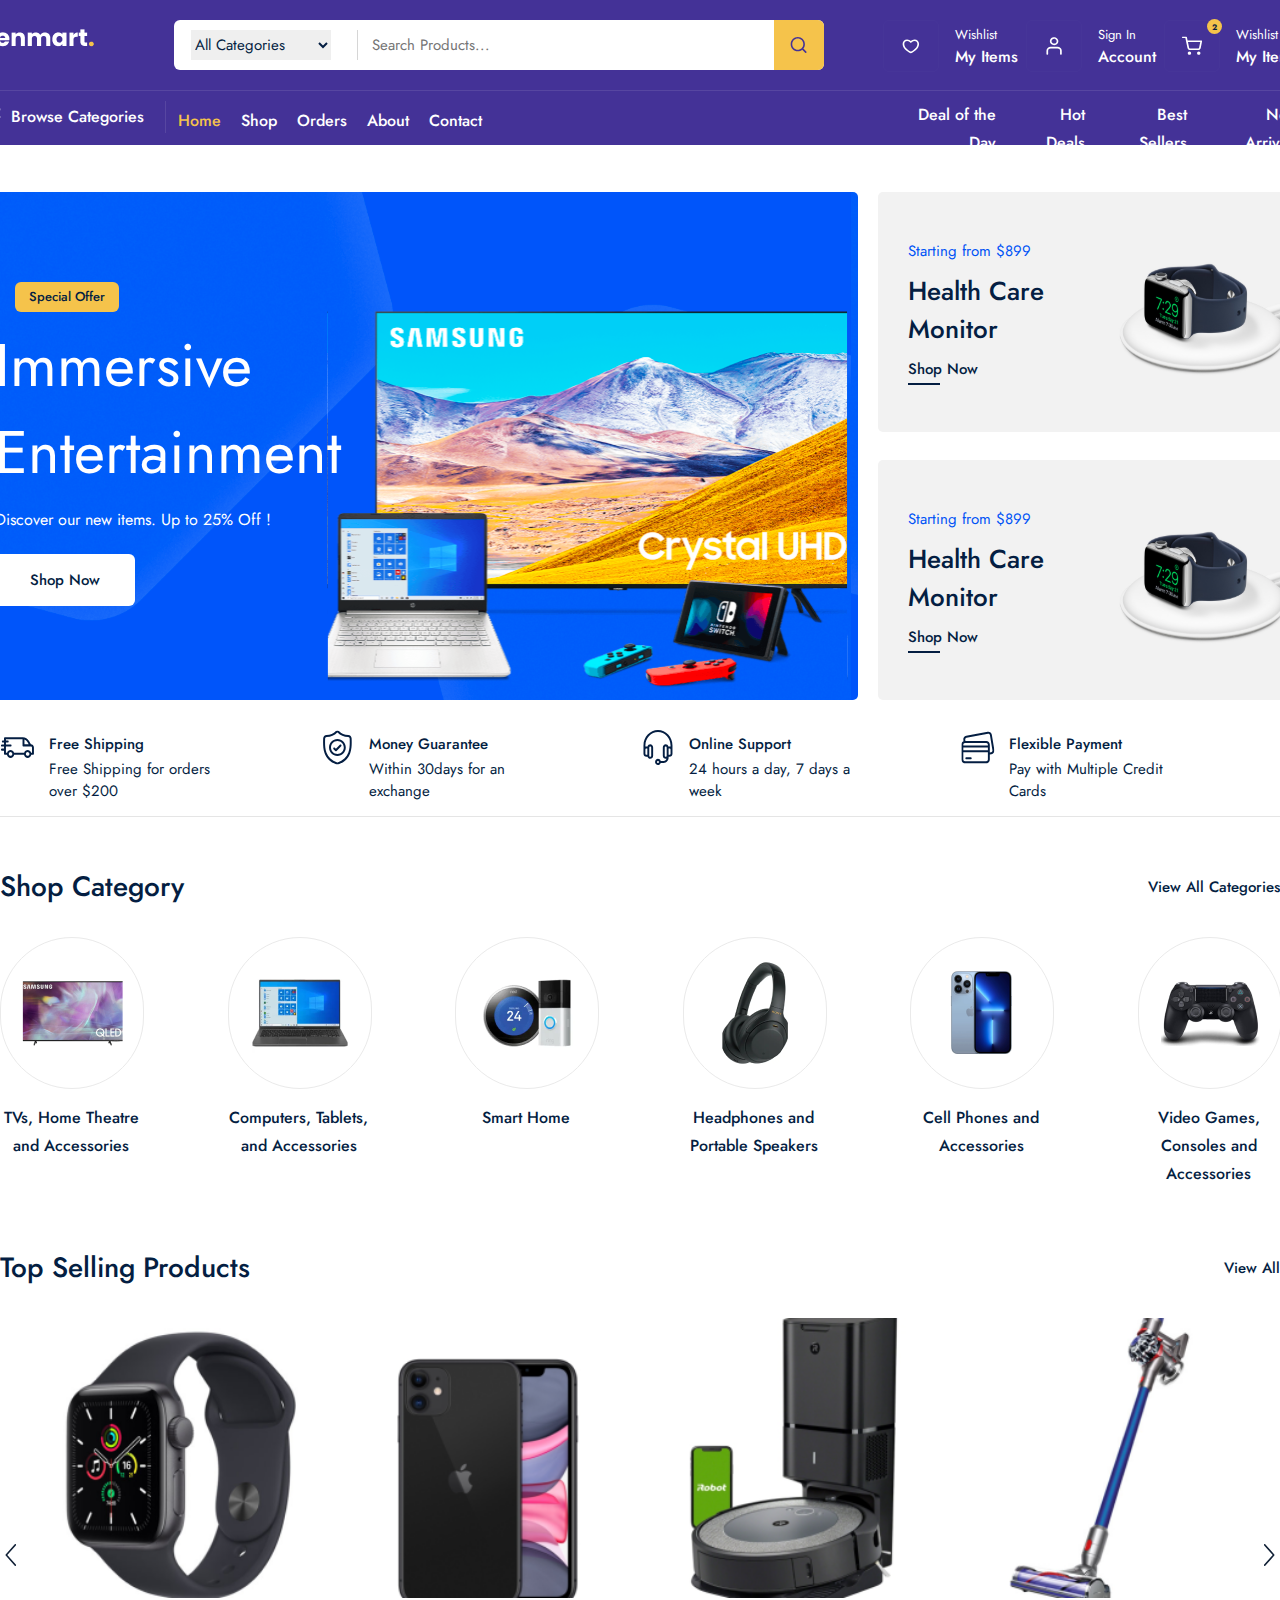
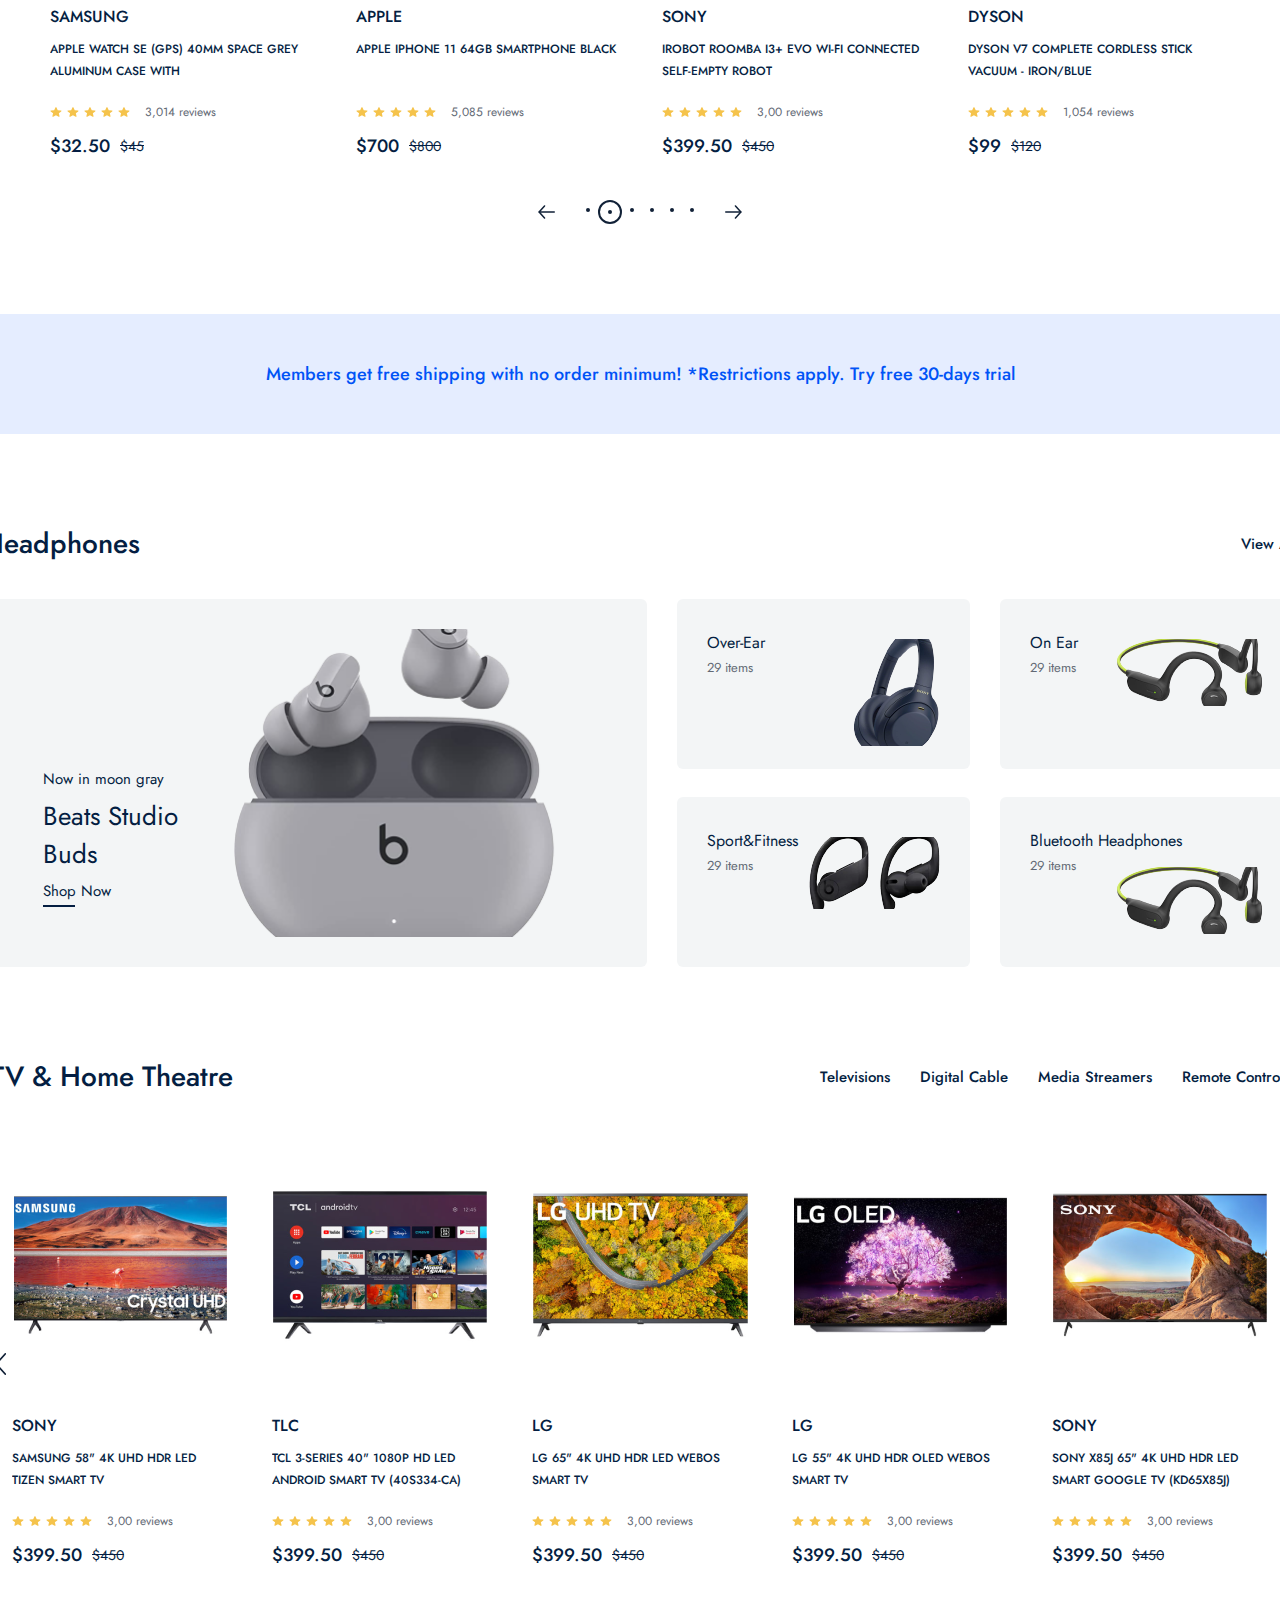
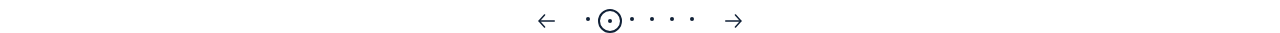
==== commit f08d2bdf: "feat:tv product publish" ====
--- a/index.html
+++ b/index.html
@@ -417,5 +417,256 @@
         Members get free shipping with no order minimum! *Restrictions apply.
         Try free 30-days trial
       </div>
-  </body>
+      
+      <div class="spec_product_frame">
+        <div class="container">
+          <div class="category_top">
+            <span>Headphones</span>
+            <a href="./product/all.html">View All</a>
+          </div>
+          <div class="spec_product_wrapper">
+            <div class="big_product_box">
+              <div class="big_product_content">
+                <span>Now in moon gray</span>
+                <p>Beats Studio Buds</p>
+                <a href="./product/choosenProduct.html">Shop Now</a>
+                <div class="hover_border"></div>
+              </div>
+              <img src="public/images/products/headphone_big.png" alt="" />
+            </div>
+            <div class="small_product_wrapper">
+              <div class="small_product_box">
+                <div class="small_product_content">
+                  <strong>Over-Ear</strong>
+                  <span>29 items</span>
+                </div>
+                <img src="public/images/products/sony_headphone.png" alt="" />
+              </div>
+              <div class="small_product_box">
+                <div class="small_product_content">
+                  <strong>On Ear</strong>
+                  <span>29 items</span>
+                </div>
+                <img
+                  src="public/images/products/fitness_headphone.png"
+                  alt=""
+                />
+              </div>
+              <div class="small_product_box">
+                <div class="small_product_content">
+                  <strong>Sport&Fitness</strong>
+                  <span>29 items</span>
+                </div>
+                <img
+                  src="public/images/products/bluetooth_headphones.png"
+                  alt=""
+                />
+              </div>
+              <div class="small_product_box">
+                <div class="small_product_content">
+                  <strong>Bluetooth Headphones</strong>
+                  <span>29 items</span>
+                </div>
+                <img
+                  class="img1"
+                  src="public/images/products/fitness_headphone.png"
+                  alt=""
+                />
+              </div>
+            </div>
+          </div>
+        </div>
+      </div>
+      <div class="tv_frame">
+        <div class="container">
+          <div class="category_top">
+            <span>TV & Home Theatre</span>
+            <div>
+              <a href="">Televisions</a>
+              <a href="">Digital Cable</a>
+              <a href="">Media Streamers</a>
+              <a href="">Remote Controls</a>
+            </div>
+          </div>
+          <div class="tv_wrapper">
+            <div class="next-prev_box">
+              <img src="public/images/icons/next.svg" alt="" />
+            </div>
+            <div class="tv_product_boxes">
+              <div class="tv_product_box">
+                <div class="product_img">
+                  <a href="./product/choosenProduct.html">
+                    <img src="public/images/products/samsung_tv.png" alt="" />
+                  </a>
+                </div>
+                <div class="product_content_box">
+                  <span class="product_title">SONY</span>
+                  <a href="">
+                    <p class="product_desc">
+                      Samsung 58" 4K UHD HDR LED Tizen Smart TV
+                    </p>
+                  </a>
+                  <div class="review_box">
+                    <img src="public/images/icons/review.svg" />
+                    <img src="public/images/icons/review.svg" />
+                    <img src="public/images/icons/review.svg" />
+                    <img src="public/images/icons/review.svg" />
+                    <img src="public/images/icons/review.svg" />
+                    <span>3,00 reviews</span>
+                  </div>
+                  <div class="price_box">
+                    <strong>$399.50</strong>
+                    <span>$450</span>
+                  </div>
+                </div>
+              </div>
+              <div class="tv_product_box">
+                <div class="product_img">
+                  <a href="./product/choosenProduct.html">
+                    <img src="public/images/products/tcl.png" alt="" />
+                  </a>
+                </div>
+                <div class="product_content_box">
+                  <span class="product_title">TLC</span>
+                  <a href="./product/choosenProduct.html">
+                    <p class="product_desc">
+                      TCL 3-Series 40" 1080p HD LED Android Smart TV (40S334-CA)
+                    </p>
+                  </a>
+                  <div class="review_box">
+                    <img src="public/images/icons/review.svg" />
+                    <img src="public/images/icons/review.svg" />
+                    <img src="public/images/icons/review.svg" />
+                    <img src="public/images/icons/review.svg" />
+                    <img src="public/images/icons/review.svg" />
+                    <span>3,00 reviews</span>
+                  </div>
+                  <div class="price_box">
+                    <strong>$399.50</strong>
+                    <span>$450</span>
+                  </div>
+                </div>
+              </div>
+              <div class="tv_product_box">
+                <div class="product_img">
+                  <a href="./product/choosenProduct.html">
+                    <img src="public/images/products/LG-UHD.png" alt="" />
+                  </a>
+                </div>
+                <div class="product_content_box">
+                  <span class="product_title">LG</span>
+                  <a href="./product/choosenProduct.html">
+                    <p class="product_desc">
+                      LG 65" 4K UHD HDR LED webOS Smart TV
+                    </p>
+                  </a>
+                  <div class="review_box">
+                    <img src="public/images/icons/review.svg" />
+                    <img src="public/images/icons/review.svg" />
+                    <img src="public/images/icons/review.svg" />
+                    <img src="public/images/icons/review.svg" />
+                    <img src="public/images/icons/review.svg" />
+                    <span>3,00 reviews</span>
+                  </div>
+                  <div class="price_box">
+                    <strong>$399.50</strong>
+                    <span>$450</span>
+                  </div>
+                </div>
+              </div>
+              <div class="tv_product_box">
+                <div class="product_img">
+                  <a href="./product/choosenProduct.html">
+                    <img src="public/images/products/LG-OLED.png" alt="" />
+                  </a>
+                </div>
+                <div class="product_content_box">
+                  <span class="product_title">LG</span>
+                  <a href="./product/choosenProduct.html">
+                    <p class="product_desc">
+                      LG 55" 4K UHD HDR OLED webOS Smart TV
+                    </p>
+                  </a>
+                  <div class="review_box">
+                    <img src="public/images/icons/review.svg" />
+                    <img src="public/images/icons/review.svg" />
+                    <img src="public/images/icons/review.svg" />
+                    <img src="public/images/icons/review.svg" />
+                    <img src="public/images/icons/review.svg" />
+                    <span>3,00 reviews</span>
+                  </div>
+                  <div class="price_box">
+                    <strong>$399.50</strong>
+                    <span>$450</span>
+                  </div>
+                </div>
+              </div>
+              <div class="tv_product_box">
+                <div class="product_img">
+                  <a href="./product/choosenProduct.html">
+                    <img src="public/images/products/SONY-TV.png" alt="" />
+                  </a>
+                </div>
+                <div class="product_content_box">
+                  <span class="product_title">SONY</span>
+                  <a href="">
+                    <p class="product_desc">
+                      Sony X85J 65" 4K UHD HDR LED Smart Google TV (KD65X85J)
+                    </p>
+                  </a>
+                  <div class="review_box">
+                    <img src="public/images/icons/review.svg" />
+                    <img src="public/images/icons/review.svg" />
+                    <img src="public/images/icons/review.svg" />
+                    <img src="public/images/icons/review.svg" />
+                    <img src="public/images/icons/review.svg" />
+                    <span>3,00 reviews</span>
+                  </div>
+                  <div class="price_box">
+                    <strong>$399.50</strong>
+                    <span>$450</span>
+                  </div>
+                </div>
+              </div>
+            </div>
+            <div class="next-prev_box">
+              <img
+                src="public/images/icons/next.svg"
+                style="transform: scaleX(-1)"
+                alt=""
+              />
+            </div>
+          </div>
+          <div class="pegination_box">
+            <div class="pegination_main">
+             <img src="public/images/icons/arrow-prev_next.svg" /> 
+             <div class="pegination_dot">
+              <div class="dot">
+                <div></div>
+              </div>
+              <div class="dot active">
+                <div></div>
+              </div>
+              <div class="dot">
+                <div></div>
+              </div>
+              <div class="dot">
+                <div></div>
+              </div>
+              <div class="dot">
+                <div></div>
+              </div>
+              <div class="dot">
+                <div></div>
+              </div>
+            </div>
+            <img
+              src="public/images/icons/arrow-prev_next.svg"
+              style="transform: scaleX(-1)"
+            />
+          </div>
+        </div>
+      </div>
+    </div>
+            </body>
 </html>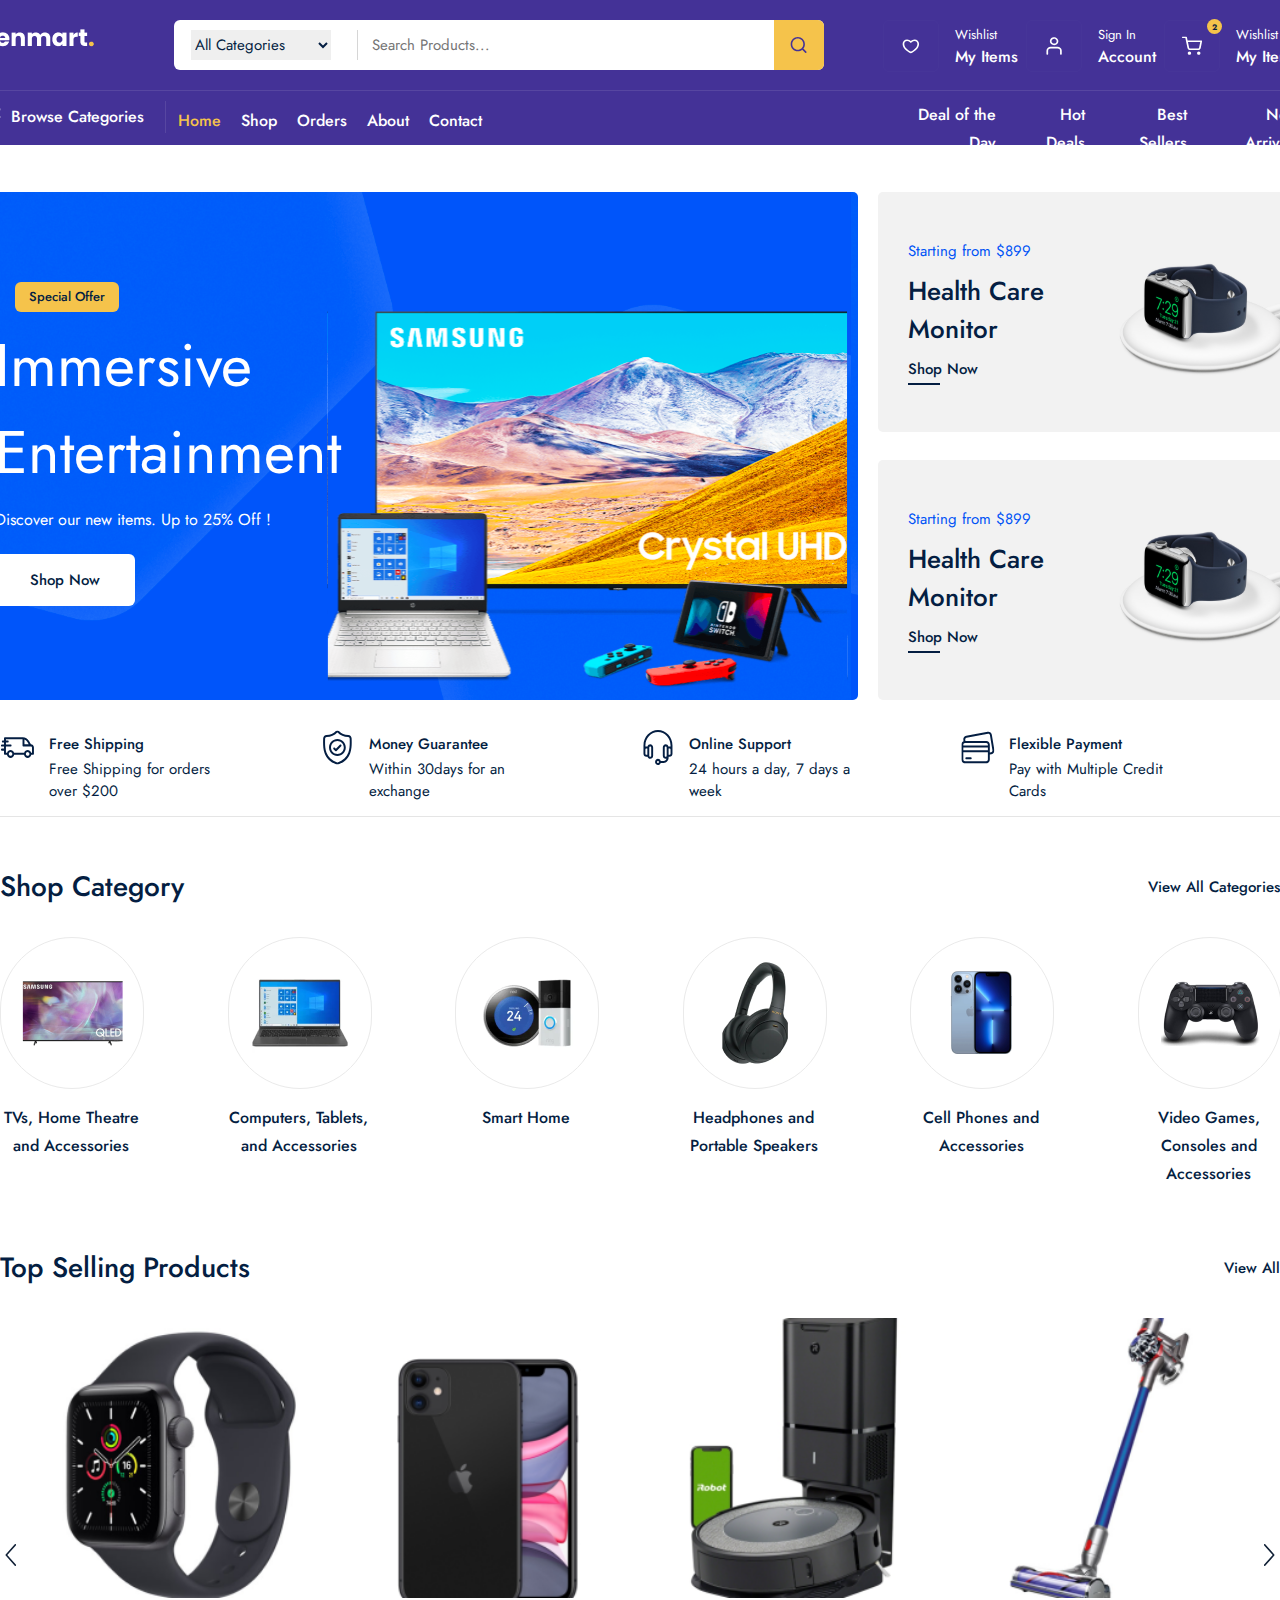
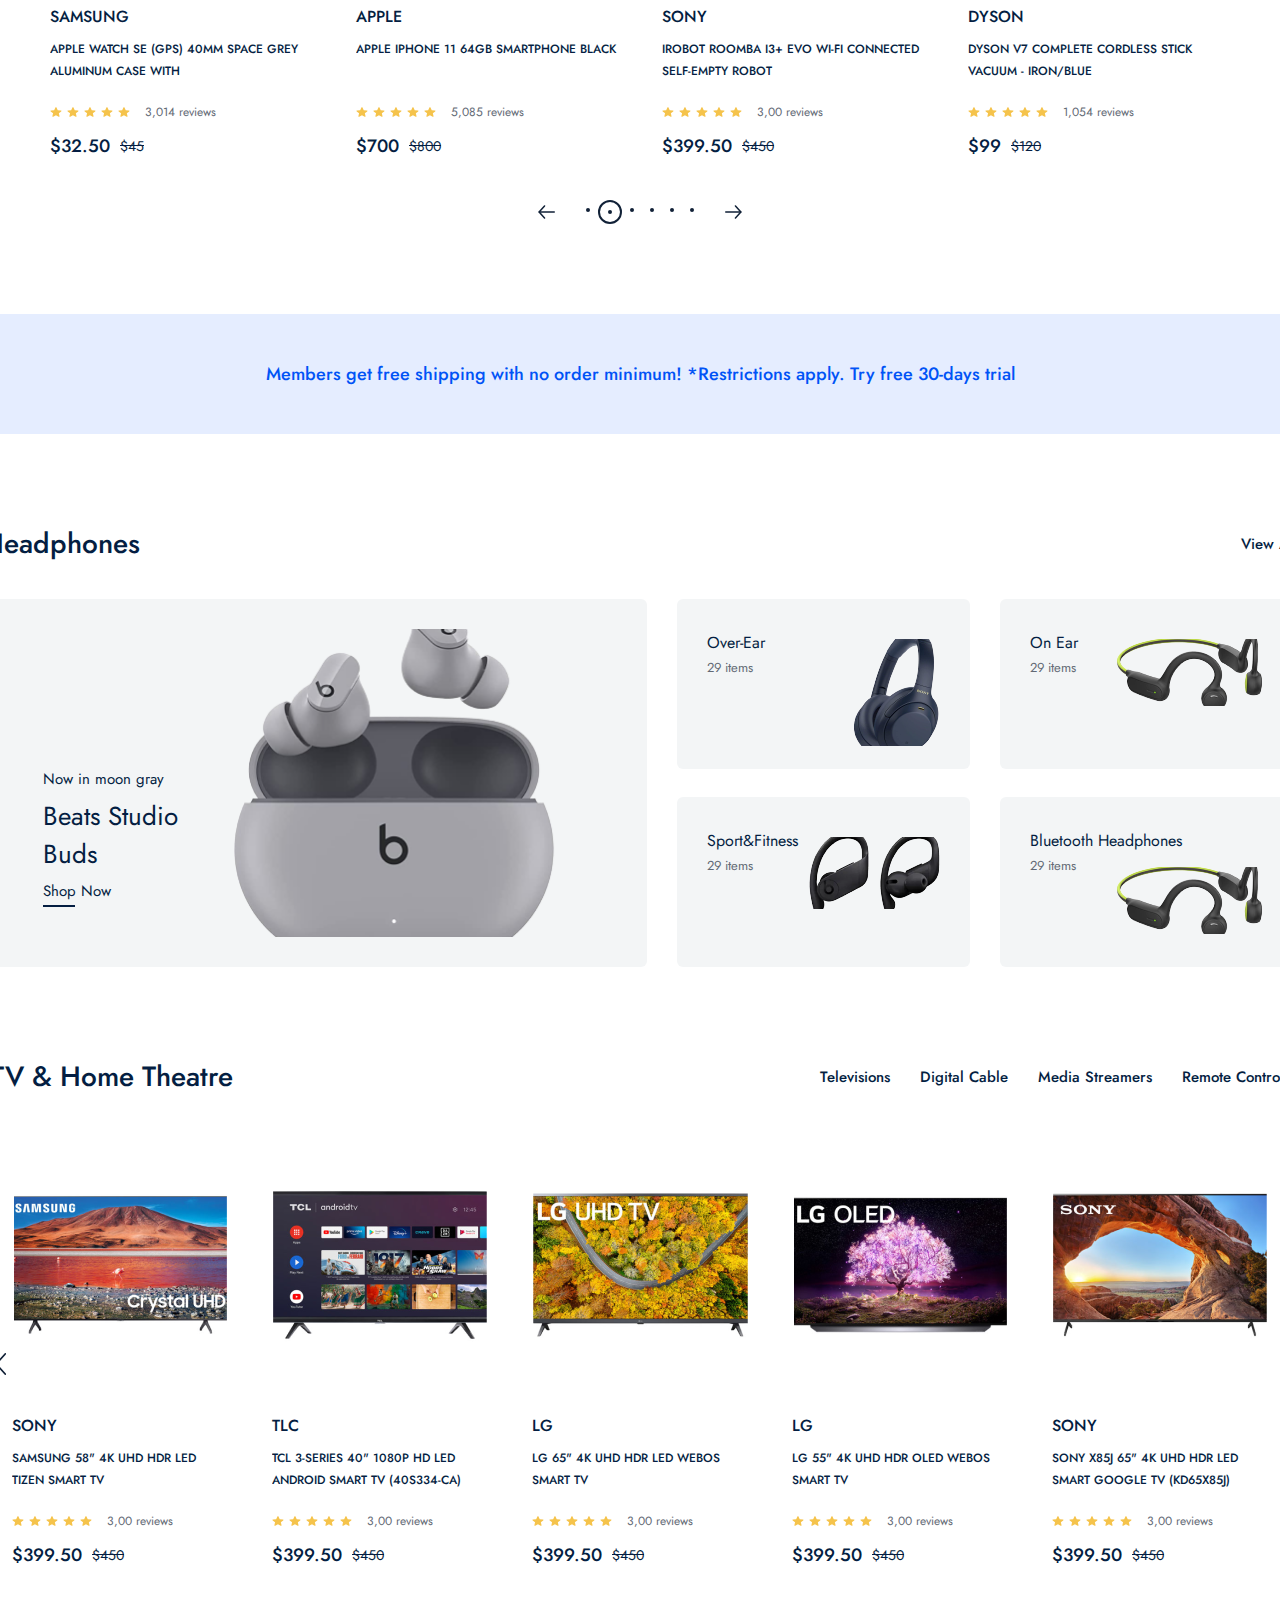
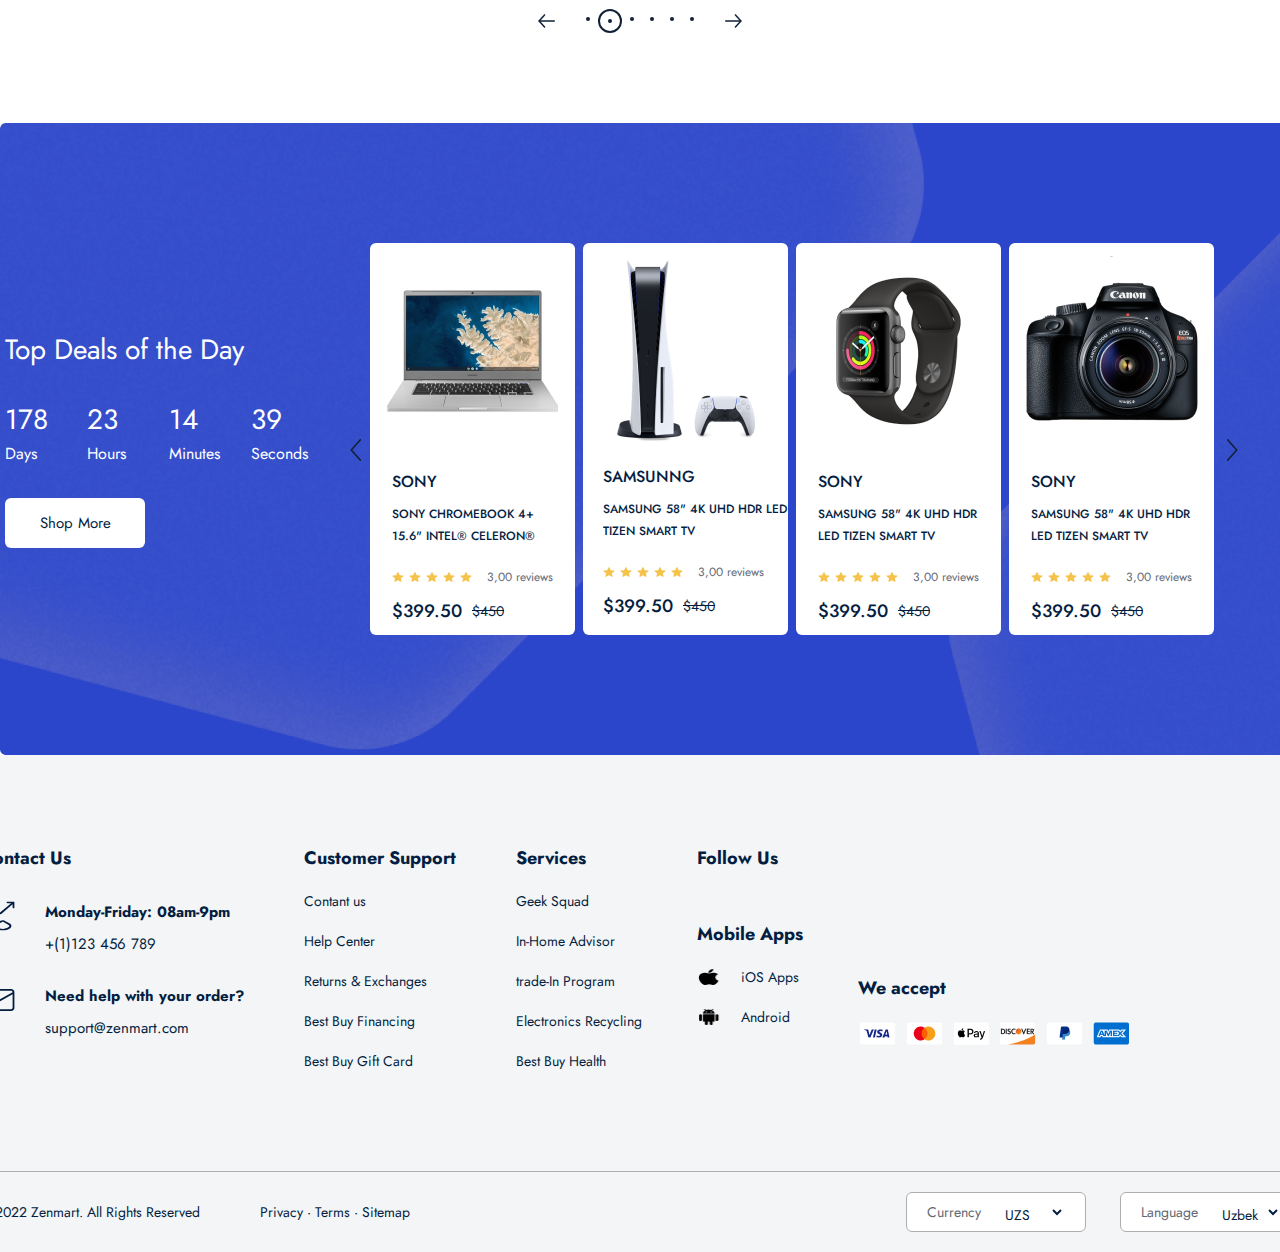
==== commit fe047131: "feat:even and footer publish" ====
--- a/index.html
+++ b/index.html
@@ -668,5 +668,268 @@
         </div>
       </div>
     </div>
+    <div class="event_frame">
+      <div class="container">
+        <div class="event_content_box">
+          <span class="event_title">Top Deals of the Day</span>
+          <div class="timer_wrapper">
+            <div class="timer_box">
+              <strong>178</strong>
+              <span>Days</span>
+            </div>
+            <div class="timer_box">
+              <strong>23</strong>
+              <span>Hours</span>
+            </div>
+            <div class="timer_box">
+              <strong>14</strong>
+              <span>Minutes</span>
+            </div>
+            <div class="timer_box">
+              <strong>39</strong>
+              <span>Seconds</span>
+            </div>
+          </div>
+          <a href="./product/all.html">Shop More</a>
+        </div>
+        <div class="event_product_wrapper">
+          <div class="next_prev_box">
+            <img src="public/images/icons/next.svg" alt="" />
+          </div>
+          <div class="event_product_boxes">
+            <div class="event_product_box">
+              <div class="event_product_img">
+                <a href="./product/choosenProduct.html">
+                  <img
+                    src="public/images/products/sony_notebook.png"
+                    alt=""
+                  />
+                </a>
+              </div>
+              <div class="product_content_box">
+                <span class="product_title">SONY</span>
+                <a href="./product/choosenProduct.html">
+                  <p class="product_desc">
+                    Sony Chromebook 4+ 15.6" Intel® Celeron®
+                  </p>
+                </a>
+                <div class="review_box">
+                  <img src="public/images/icons/review.svg" />
+                  <img src="public/images/icons/review.svg" />
+                  <img src="public/images/icons/review.svg" />
+                  <img src="public/images/icons/review.svg" />
+                  <img src="public/images/icons/review.svg" />
+                  <span>3,00 reviews</span>
+                </div>
+                <div class="price_box">
+                  <strong>$399.50</strong>
+                  <span>$450</span>
+                </div>
+              </div>
+            </div>
+            <div class="event_product_box">
+              <div class="event_product_img">
+                <a href="./product/choosenProduct.html">
+                  <img
+                    src="public/images/products/sony_playstation.png"
+                    alt=""
+                  />
+                </a>
+              </div>
+              <div class="product_content_box" style="padding: 0 0 0 20px">
+                <span class="product_title">SAMSUNNG</span>
+                <a href="./product/choosenProduct.html">
+                  <p class="product_desc">
+                    Samsung 58" 4K UHD HDR LED Tizen Smart TV
+                  </p>
+                </a>
+                <div class="review_box">
+                  <img src="public/images/icons/review.svg" />
+                  <img src="public/images/icons/review.svg" />
+                  <img src="public/images/icons/review.svg" />
+                  <img src="public/images/icons/review.svg" />
+                  <img src="public/images/icons/review.svg" />
+                  <span>3,00 reviews</span>
+                </div>
+                <div class="price_box">
+                  <strong>$399.50</strong>
+                  <span>$450</span>
+                </div>
+              </div>
+            </div>
+            <div class="event_product_box">
+              <div class="event_product_img">
+                <a href="./product/choosenProduct.html">
+                  <img src="public/images/products/apple_watch.png" alt="" />
+                </a>
+              </div>
+              <div class="product_content_box">
+                <span class="product_title">SONY</span>
+                <a href="./product/choosenProduct.html">
+                  <p class="product_desc">
+                    Samsung 58" 4K UHD HDR LED Tizen Smart TV
+                  </p>
+                </a>
+                <div class="review_box">
+                  <img src="public/images/icons/review.svg" />
+                  <img src="public/images/icons/review.svg" />
+                  <img src="public/images/icons/review.svg" />
+                  <img src="public/images/icons/review.svg" />
+                  <img src="public/images/icons/review.svg" />
+                  <span>3,00 reviews</span>
+                </div>
+                <div class="price_box">
+                  <strong>$399.50</strong>
+                  <span>$450</span>
+                </div>
+              </div>
+            </div>
+            <div class="event_product_box">
+              <div class="event_product_img">
+                <a href="./product/choosenProduct.html">
+                  <img src="public/images/products/canon_camera.png" alt="" />
+                </a>
+              </div>
+              <div class="product_content_box">
+                <span class="product_title">SONY</span>
+                <a href="./product/choosenProduct.html">
+                  <p class="product_desc">
+                    Samsung 58" 4K UHD HDR LED Tizen Smart TV
+                  </p>
+                </a>
+                <div class="review_box">
+                  <img src="public/images/icons/review.svg" />
+                  <img src="public/images/icons/review.svg" />
+                  <img src="public/images/icons/review.svg" />
+                  <img src="public/images/icons/review.svg" />
+                  <img src="public/images/icons/review.svg" />
+                  <span>3,00 reviews</span>
+                </div>
+                <div class="price_box">
+                  <strong>$399.50</strong>
+                  <span>$450</span>
+                </div>
+              </div>
+            </div>
+          </div>
+          <div class="next_prev_box">
+            <img
+              src="public/images/icons/next.svg"
+              style="transform: scaleX(-1)"
+              alt=""
+            />
+          </div>
+        </div>
+      </div>
+    </div>
+  </div>
+  <div class="footer_frame">
+    <div class="container">
+      <div class="footer_top">
+        <div class="footer_contant_box">
+          <span class="footer_spec_title"> Contact Us</span>
+          <div class="footer_contact_main">
+            <img src="public/images/icons/phone-call.svg" alt="" />
+            <div>
+              <strong>Monday-Friday: 08am-9pm</strong>
+              <span>+(1)123 456 789</span>
+            </div>
+          </div>
+          <div class="footer_contact_main">
+            <img src="public/images/icons/email.svg" alt="" />
+            <div>
+              <strong>Need help with your order?</strong>
+              <span>support@zenmart.com</span>
+            </div>
+          </div>
+        </div>
+        <div class="footer_support_box">
+          <span class="footer_spec_title" style="margin-bottom: 10px"
+            >Customer Support</span
+          >
+          <a href="">Contant us</a>
+          <a href="">Help Center</a>
+          <a href="">Returns & Exchanges</a>
+          <a href="">Best Buy Financing</a>
+          <a href="">Best Buy Gift Card</a>
+        </div>
+        <div class="footer_support_box">
+          <span class="footer_spec_title" style="margin-bottom: 10px"
+            >Services</span
+          >
+          <a href="">Geek Squad</a>
+          <a href="">In-Home Advisor</a>
+          <a href="">trade-In Program</a>
+          <a href="">Electronics Recycling</a>
+          <a href="">Best Buy Health</a>
+        </div>
+        <div class="footer_media_box">
+          <div class="footer_media_main">
+            <span class="footer_spec_title" style="margin-bottom: 20px"
+              >Follow Us</span
+            >
+            <div class="media_box">
+              <i class="fa-brands fa-facebook-f"></i>
+              <i class="fa-brands fa-twitter"></i>
+              <i class="fa-brands fa-instagram"></i>
+              <i class="fa-brands fa-linkedin"></i>
+            </div>
+          </div>
+          <div class="footer_media_main" style="margin-top: 30px">
+            <span class="footer_spec_title" style="margin-bottom: 20px"
+              >Mobile Apps</span
+            >
+            <div class="mobile_app_box">
+              <img src="public/images/icons/apple_icon.png" alt="" />
+              <span>iOS Apps</span>
+            </div>
+            <div class="mobile_app_box">
+              <img src="public/images/icons/android_icon.png" alt="" />
+              <span>Android</span>
+            </div>
+          </div>
+        </div>
+        <div class="footer_media_box">
+          <div class="footer_media_main" style="margin-top: 130px">
+            <span class="footer_spec_title" style="margin-bottom: 20px"
+              >We accept</span
+            >
+            <div class="card_box">
+              <img src="public/images/icons/visa.png" alt="" />
+              <img src="public/images/icons/master_card.png" alt="" />
+              <img src="public/images/icons/apple_pay.png" alt="" />
+              <img src="public/images/icons/dicvover.png" alt="" />
+              <img src="public/images/icons/paypal.png" alt="" />
+              <img src="public/images/icons/amex.png" alt="" />
+            </div>
+          </div>
+        </div>
+      </div>
+      <div class="footer_bottom">
+        <div class="footer_main">
+          <div class="footer_bottom_left">
+            <span>© 2022 Zenmart. All Rights Reserved</span>
+            <span>Privacy · Terms · Sitemap</span>
+          </div>
+          <div class="footer_bottom_right">
+            <div class="footer_select_box">
+              <span>Currency</span>
+              <select name="" id="">
+                <option value="" selected>USD</option>
+                <option value="" selected>UZS</option>
+              </select>
+            </div>
+            <div class="footer_select_box">
+              <span>Language</span>
+              <select name="" id="">
+                <option value="" selected>English</option>
+                <option value="" selected>Uzbek</option>
+              </select>
+            </div>
+          </div>
+        </div>
+      </div>
+    </div>
+  </div>
             </body>
 </html>--- a/public/css/command.css
+++ b/public/css/command.css
@@ -1,310 +1,530 @@
 :root {
-    --font: "Jost", sans-serif;
-  }
-  
-  html,
-  body {
-    margin: 0%;
-    padding: 0%;
-  }
-  
-  a {
-    text-decoration: none;
-  }
-  
-  p {
-    margin: 0%;
-  }
-  
-  .container {
-    position: relative;
-    width: 1320px;
-    height: auto;
-    display: flex;
-  }
-  
-  /* NAVBAR */
-  
-  .navbar_frame {
-    position: relative;
-    width: 100%;
-    height: 145px;
-  
-    display: flex;
-    justify-content: center;
-  
-    background: #443297;
-  }
-  
-  .navbar_frame .container {
-    padding: 20px 0px 14px;
-    height: auto;
-    flex-direction: column;
-  }
-  
-  .navbar_frame .navbar_top {
-    width: 100%;
-    height: 50px;
-  
-    display: flex;
-    flex-direction: row;
-  }
-  
-  .navbar_frame .navbar_top > a img {
-    margin-right: 76px;
-    width: 117px;
-    height: 36px;
-  }
-  
-  .navbar_frame .navbar_top .nav_search_frame {
-    width: 650px;
-    height: 50px;
-  
-    display: flex;
-    flex-direction: row;
-    align-items: center;
-    background: #fff;
-    border-radius: 6px;
-  }
-  
-  .navbar_frame .navbar_top .search_box {
-    padding: 10px 17px;
-    width: auto;
-    height: auto;
-  
-    display: flex;
-    flex-direction: row;
-    align-items: center;
-  }
-  
-  .navbar_frame .search_box .category_list {
-    width: 166px;
-    height: 30px;
-  
-    display: flex;
-    flex-direction: row;
-    align-items: center;
-  
-    border-right: 1px solid #d6d6d6;
-  }
-  
-  .navbar_frame .category_list select {
-    width: 140px;
-    height: 30px;
-  
-    border: none;
-    outline: none;
-  
-    font-family: var(--font);
-    font-style: normal;
-    font-weight: 400;
-    font-size: 15px;
-    line-height: 22px;
-    color: #041e42;
-  }
-  
-  .navbar_frame .search_box input {
-    margin-left: 12px;
-    width: 387px;
-    height: 22px;
-  
-    border: none;
-    outline: none;
-  
-    font-family: "Jost", sans-serif;
-    font-style: normal;
-    font-weight: 400;
-    font-size: 15px;
-    line-height: 22px;
-    color: #626974;
-  }
-  
-  .navbar_frame .nav_search_frame .search_icon_box {
-    width: 50px;
-    height: 50px;
-  
-    display: flex;
-    justify-content: center;
-    align-items: center;
-  
-    background: #f5c34b;
-    border-radius: 0px 6px 6px 0px;
-  }
-  
-  .navbar_frame .search_icon_box img {
-    width: 20px;
-    height: 20px;
-  }
-  
-  .navbar_frame .navbar_top .nav_top_menu {
-    margin-left: 59px;
-    width: 416px;
-    height: 50px;
-  
-    display: flex;
-    flex-direction: row;
-    justify-content: space-between;
-  }
-  
-  .navbar_frame .nav_top_menu .top_menu_box {
-    display: flex;
-    flex-direction: row;
-    align-items: center;
-    cursor: pointer;
-  }
-  
-  .navbar_frame .top_menu_box .box_icon_box {
-    position: relative;
-    margin-right: 16px;
-    width: 54px;
-    height: 50px;
-  
-    display: flex;
-    justify-content: center;
-    align-items: center;
-  
-    border: 1px solid rgba(255, 255, 255, 0.015);
-    border-radius: 6px;
-  }
-  
-  .navbar_frame .box_icon_box img {
-    width: 22px;
-    height: 22px;
-  }
-  
-  .navbar_frame .top_menu_box .box_info_box {
-    display: flex;
-    flex-direction: column;
-  }
-  
-  .navbar_frame .box_info_box span {
-    font-family: var(--font);
-    font-style: normal;
-    font-weight: 400;
-    font-size: 13px;
-    line-height: 22px;
-    color: #ffffff;
-  }
-  
-  .navbar_frame .box_info_box strong {
-    font-family: var(--font);
-    font-style: normal;
-    font-weight: 500;
-    font-size: 16px;
-    line-height: 22px;
-    color: #ffffff;
-  }
-  
-  .navbar_frame .box_icon_box .basket_count {
-    position: absolute;
-    width: 15px;
-    height: 15px;
-  
-    top: -2px;
-    right: -3px;
-  
-    display: flex;
-    align-items: center;
-    justify-content: center;
-    background: #f5c34b;
-    border-radius: 50px;
-  
-    font-family: var(--font);
-    font-style: normal;
-    font-weight: 700;
-    font-size: 8px;
-    line-height: 14px;
-    color: #0b1e40;
-  }
-  
-  .navbar_frame .navbar_bott {
-    margin-top: 20px;
-    width: 100%;
-    height: 40px;
-  
-    display: flex;
-    flex-direction: row;
-  
-    border-top: 1px solid #5746a1;
-  }
-  
-  .navbar_frame .navbar_bott .navbar_bott_menu_box {
-    width: auto;
-    height: auto;
-  
-    display: flex;
-    flex-direction: row;
-  }
-  
-  .navbar_frame .navbar_bott_menu_box .browse_box {
-    margin-top: 10px;
-    width: 185px;
-    height: 32px;
-  
-    display: flex;
-    flex-direction: row;
-    align-items: center;
-    border-right: 1px solid #5746a1;
-  }
-  
-  .navbar_frame .browse_box img {
-    margin-right: 10px;
-    width: 20px;
-    height: 18px;
-  }
-  
-  .navbar_frame .browse_box span {
-    font-family: var(--font);
-    font-style: normal;
-    font-weight: 500;
-    font-size: 16px;
-    line-height: 28px;
-    color: #ffffff;
-  }
-  
-  .navbar_frame .navbar_bott_menu_box .navbar_route_menu {
-    margin-top: 16px;
-    width: 690px;
-    margin-left: 12px;
-    display: flex;
-    flex-direction: row;
-  }
-  
+  --font: "Jost", sans-serif;
+}
+
+html,
+body {
+  margin: 0%;
+  padding: 0%;
+}
+
+a {
+  text-decoration: none;
+}
+
+p {
+  margin: 0%;
+}
+
+.container {
+  position: relative;
+  width: 1320px;
+  height: auto;
+  display: flex;
+}
+
+/* NAVBAR */
+
+.navbar_frame {
+  position: relative;
+  width: 100%;
+  height: 145px;
+
+  display: flex;
+  justify-content: center;
+
+  background: #443297;
+}
+
+.navbar_frame .container {
+  padding: 20px 0px 14px;
+  height: auto;
+  flex-direction: column;
+}
+
+.navbar_frame .navbar_top {
+  width: 100%;
+  height: 50px;
+
+  display: flex;
+  flex-direction: row;
+}
+
+.navbar_frame .navbar_top > a img {
+  margin-right: 76px;
+  width: 117px;
+  height: 36px;
+}
+
+.navbar_frame .navbar_top .nav_search_frame {
+  width: 650px;
+  height: 50px;
+
+  display: flex;
+  flex-direction: row;
+  align-items: center;
+  background: #fff;
+  border-radius: 6px;
+}
+
+.navbar_frame .navbar_top .search_box {
+  padding: 10px 17px;
+  width: auto;
+  height: auto;
+
+  display: flex;
+  flex-direction: row;
+  align-items: center;
+}
+
+.navbar_frame .search_box .category_list {
+  width: 166px;
+  height: 30px;
+
+  display: flex;
+  flex-direction: row;
+  align-items: center;
+
+  border-right: 1px solid #d6d6d6;
+}
+
+.navbar_frame .category_list select {
+  width: 140px;
+  height: 30px;
+
+  border: none;
+  outline: none;
+
+  font-family: var(--font);
+  font-style: normal;
+  font-weight: 400;
+  font-size: 15px;
+  line-height: 22px;
+  color: #041e42;
+}
+
+.navbar_frame .search_box input {
+  margin-left: 12px;
+  width: 387px;
+  height: 22px;
+
+  border: none;
+  outline: none;
+
+  font-family: "Jost", sans-serif;
+  font-style: normal;
+  font-weight: 400;
+  font-size: 15px;
+  line-height: 22px;
+  color: #626974;
+}
+
+.navbar_frame .nav_search_frame .search_icon_box {
+  width: 50px;
+  height: 50px;
+
+  display: flex;
+  justify-content: center;
+  align-items: center;
+
+  background: #f5c34b;
+  border-radius: 0px 6px 6px 0px;
+}
+
+.navbar_frame .search_icon_box img {
+  width: 20px;
+  height: 20px;
+}
+
+.navbar_frame .navbar_top .nav_top_menu {
+  margin-left: 59px;
+  width: 416px;
+  height: 50px;
+
+  display: flex;
+  flex-direction: row;
+  justify-content: space-between;
+}
+
+.navbar_frame .nav_top_menu .top_menu_box {
+  display: flex;
+  flex-direction: row;
+  align-items: center;
+  cursor: pointer;
+}
+
+.navbar_frame .top_menu_box .box_icon_box {
+  position: relative;
+  margin-right: 16px;
+  width: 54px;
+  height: 50px;
+
+  display: flex;
+  justify-content: center;
+  align-items: center;
+
+  border: 1px solid rgba(255, 255, 255, 0.015);
+  border-radius: 6px;
+}
+
+.navbar_frame .box_icon_box img {
+  width: 22px;
+  height: 22px;
+}
+
+.navbar_frame .top_menu_box .box_info_box {
+  display: flex;
+  flex-direction: column;
+}
+
+.navbar_frame .box_info_box span {
+  font-family: var(--font);
+  font-style: normal;
+  font-weight: 400;
+  font-size: 13px;
+  line-height: 22px;
+  color: #ffffff;
+}
+
+.navbar_frame .box_info_box strong {
+  font-family: var(--font);
+  font-style: normal;
+  font-weight: 500;
+  font-size: 16px;
+  line-height: 22px;
+  color: #ffffff;
+}
+
+.navbar_frame .box_icon_box .basket_count {
+  position: absolute;
+  width: 15px;
+  height: 15px;
+
+  top: -2px;
+  right: -3px;
+
+  display: flex;
+  align-items: center;
+  justify-content: center;
+  background: #f5c34b;
+  border-radius: 50px;
+
+  font-family: var(--font);
+  font-style: normal;
+  font-weight: 700;
+  font-size: 8px;
+  line-height: 14px;
+  color: #0b1e40;
+}
+
+.navbar_frame .navbar_bott {
+  margin-top: 20px;
+  width: 100%;
+  height: 40px;
+
+  display: flex;
+  flex-direction: row;
+
+  border-top: 1px solid #5746a1;
+}
+
+.navbar_frame .navbar_bott .navbar_bott_menu_box {
+  width: auto;
+  height: auto;
+
+  display: flex;
+  flex-direction: row;
+}
+
+.navbar_frame .navbar_bott_menu_box .browse_box {
+  margin-top: 10px;
+  width: 185px;
+  height: 32px;
+
+  display: flex;
+  flex-direction: row;
+  align-items: center;
+  border-right: 1px solid #5746a1;
+}
+
+.navbar_frame .browse_box img {
+  margin-right: 10px;
+  width: 20px;
+  height: 18px;
+}
+
+.navbar_frame .browse_box span {
+  font-family: var(--font);
+  font-style: normal;
+  font-weight: 500;
+  font-size: 16px;
+  line-height: 28px;
+  color: #ffffff;
+}
+
+.navbar_frame .navbar_bott_menu_box .navbar_route_menu {
+  margin-top: 16px;
+  width: 690px;
+  margin-left: 12px;
+  display: flex;
+  flex-direction: row;
+}
+
 .navbar_frame .navbar_route_menu .router_menu {
-    margin-right: 20px;
-    width: auto;
-    height: 41px;
-  
-    display: flex;
-  }
-  
-  .navbar_frame .router_menu a {
-    font-family: var(--font);
-    font-style: normal;
-    font-weight: 500;
-    font-size: 16px;
-    line-height: 28px;
-    color: #ffffff;
-  }
-  
-  .navbar_frame .router_menu a.active {
-    color: #f5c34b;
-  }
-  
-  .navbar_frame .navbar_bott_menu_box .sorting_menu {
-    margin-top: 10px;
-    display: flex;
-    flex-direction: row;
-  }
-  
-  .navbar_frame .sorting_menu span {
-    margin-left: 20px;
-    font-family: var(--font);
-    font-style: normal;
-    font-weight: 500;
-    font-size: 16px;
-    line-height: 28px;
-    text-align: right;
-    color: #ffffff;
-  }
-  +  margin-right: 20px;
+  width: auto;
+  height: 41px;
+
+  display: flex;
+}
+
+.navbar_frame .router_menu a {
+  font-family: var(--font);
+  font-style: normal;
+  font-weight: 500;
+  font-size: 16px;
+  line-height: 28px;
+  color: #ffffff;
+}
+
+.navbar_frame .router_menu a.active {
+  color: #f5c34b;
+}
+
+.navbar_frame .navbar_bott_menu_box .sorting_menu {
+  margin-top: 10px;
+  display: flex;
+  flex-direction: row;
+}
+
+.navbar_frame .sorting_menu span {
+  margin-left: 20px;
+  font-family: var(--font);
+  font-style: normal;
+  font-weight: 500;
+  font-size: 16px;
+  line-height: 28px;
+  text-align: right;
+  color: #ffffff;
+}
+
+/* FOOTER */
+
+.footer_frame {
+  position: relative;
+  padding: 90px 0 20px;
+  width: 100%;
+  height: auto;
+
+  display: flex;
+  flex-direction: row;
+  justify-content: center;
+
+  background: #f3f5f6;
+}
+
+.footer_frame .container {
+  flex-direction: column;
+}
+
+.footer_frame .footer_spec_title {
+  display: block;
+  margin-bottom: 30px;
+  color: rgb(4, 30, 66);
+  font-family: var(--font);
+  font-size: 18px;
+  font-weight: 400;
+  line-height: 26px;
+  font-weight: bold;
+}
+
+.footer_frame .container .footer_top {
+  width: 100%;
+  height: auto;
+
+  display: flex;
+  flex-direction: row;
+}
+
+.footer_frame .footer_top .footer_contant_box {
+  display: flex;
+  flex-direction: column;
+}
+
+.footer_frame .footer_contant_box .footer_contact_main {
+  margin-bottom: 30px;
+  display: flex;
+  flex-direction: row;
+}
+
+.footer_frame .footer_contact_main img {
+  width: 35px;
+  height: 30px;
+}
+
+.footer_frame .footer_contact_main div {
+  margin-left: 30px;
+  display: flex;
+  flex-direction: column;
+}
+
+.footer_frame .footer_contact_main div strong {
+  color: rgb(4, 30, 66);
+  font-family: var(--font);
+  font-size: 15px;
+  font-weight: 400;
+  line-height: 22px;
+  font-weight: bold;
+}
+
+.footer_frame .footer_contact_main div span {
+  margin-top: 10px;
+  color: rgb(4, 30, 66);
+  font-family: var(--font);
+  font-size: 15px;
+  font-weight: 400;
+  line-height: 22px;
+}
+
+.footer_frame .footer_support_box {
+  margin-left: 60px;
+  display: flex;
+  flex-direction: column;
+}
+
+.footer_frame .footer_support_box a {
+  color: rgb(4, 30, 66);
+  font-family: var(--font);
+  font-size: 14px;
+  font-weight: 400;
+  line-height: 40px;
+}
+
+.footer_frame .footer_media_box {
+  margin-left: 55px;
+
+  display: flex;
+  flex-direction: column;
+}
+
+.footer_frame .footer_media_box .footer_media_main {
+  display: flex;
+  flex-direction: column;
+}
+
+.footer_frame .footer_media_main .media_box {
+  display: flex;
+  flex-direction: row;
+}
+
+.footer_frame .media_box i {
+  margin-right: 25px;
+}
+
+.footer_frame .footer_media_main .mobile_app_box {
+  margin-bottom: 20px;
+  display: flex;
+  align-items: center;
+  flex-direction: row;
+}
+
+.footer_frame .mobile_app_box img {
+  width: 24px;
+  height: 16px;
+}
+
+.footer_frame .mobile_app_box span {
+  margin-left: 20px;
+  color: rgb(4, 30, 66);
+  font-family: var(--font);
+  font-size: 14px;
+  font-weight: 400;
+}
+
+.footer_frame .footer_media_main .card_box {
+  width: 272px;
+  display: flex;
+  flex-direction: row;
+  justify-content: space-between;
+}
+
+.footer_frame .container .footer_bottom {
+  margin-top: 90px;
+  width: 100%;
+  height: 60px;
+
+  display: flex;
+  flex-direction: row;
+  align-items: flex-end;
+  border-top: 1px solid #aeaeae;
+}
+
+.footer_frame .footer_bottom .footer_main {
+  width: 100%;
+  height: auto;
+
+  display: flex;
+  flex-direction: row;
+}
+
+.footer_frame .footer_main .footer_bottom_left {
+  width: 940px;
+  height: auto;
+
+  display: flex;
+  flex-direction: row;
+}
+
+.footer_frame .footer_bottom_left span {
+  margin-right: 60px;
+  color: rgb(4, 30, 66);
+  font-family: var(--font);
+  font-size: 14px;
+  font-weight: 400;
+  line-height: 40px;
+}
+
+.footer_frame .footer_main .footer_bottom_right {
+  width: 400px;
+  height: auto;
+  display: flex;
+  flex-direction: row;
+  justify-content: space-between;
+}
+
+.footer_frame .footer_bottom_right .footer_select_box {
+  padding: 10px 20px;
+  width: 180px;
+  height: 40px;
+
+  display: flex;
+  flex-direction: row;
+  align-items: center;
+
+  background: #ffffff;
+  border: 1px solid #aeaeae;
+  border-radius: 6px;
+  box-sizing: border-box;
+}
+
+.footer_frame .footer_select_box span {
+  color: rgb(98, 105, 116);
+  font-family: var(--font);
+  font-size: 14px;
+  font-weight: 400;
+  line-height: 40px;
+}
+
+.footer_frame .footer_select_box select {
+  margin-left: 20px;
+  width: 70px;
+  height: 90%;
+  background: none;
+  border: none;
+  outline: none;
+  cursor: pointer;
+  color: rgb(4, 30, 66);
+  font-family: var(--font);
+  font-size: 14px;
+  font-weight: 400;
+}--- a/public/css/home.css
+++ b/public/css/home.css
@@ -871,3 +871,143 @@
   justify-content: center;
   align-items: center;
 }
+/* EVENT FRAME */
+
+.home_page .event_frame {
+  margin-top: 90px;
+  position: relative;
+  width: 100%;
+  height: 632px;
+
+  display: flex;
+  flex-direction: row;
+  justify-content: center;
+
+  background-image: url(../images/icons/event_bg.png);
+  background-size: cover;
+}
+
+.event_frame .container {
+  flex-direction: row;
+  justify-content: center;
+}
+
+.container .event_content_box {
+  width: 340px;
+  height: auto;
+
+  display: flex;
+  flex-direction: column;
+  justify-content: center;
+}
+
+.event_content_box .event_title {
+  color: rgb(255, 255, 255);
+  font-family: var(--font);
+  font-size: 28px;
+  font-weight: 400;
+  line-height: 40px;
+  letter-spacing: 0%;
+  text-align: left;
+}
+
+.event_content_box .timer_wrapper {
+  margin: 30px 0;
+  display: flex;
+  flex-direction: row;
+}
+
+.timer_wrapper .timer_box {
+  width: 82px;
+  height: auto;
+
+  display: flex;
+  flex-direction: column;
+}
+
+.timer_box strong {
+  color: rgb(255, 255, 255);
+  font-family: var(--font);
+  font-size: 28px;
+  font-weight: 400;
+  line-height: 40px;
+  letter-spacing: 0%;
+  text-align: left;
+}
+
+.timer_box span {
+  color: rgb(255, 255, 255);
+  font-family: var(--font);
+  font-size: 16px;
+  font-weight: 400;
+  line-height: 28px;
+  letter-spacing: 0%;
+  text-align: left;
+}
+
+.event_content_box a {
+  width: 140px;
+  height: 50px;
+
+  display: flex;
+  justify-content: center;
+  align-items: center;
+  background: #ffffff;
+  border-radius: 6px;
+  color: rgb(4, 30, 66);
+  font-family: var(--font);
+  font-size: 15px;
+  font-weight: 400;
+  line-height: 22px;
+  letter-spacing: 0%;
+  text-align: center;
+}
+
+.container .event_product_wrapper {
+  position: relative;
+  width: 930px;
+  height: auto;
+
+  display: flex;
+  flex-direction: row;
+}
+
+.event_product_wrapper .next_prev_box {
+  width: 25px;
+}
+
+.next_prev_box img {
+  position: absolute;
+  top: 50%;
+  cursor: pointer;
+}
+
+.event_product_wrapper .event_product_boxes {
+  position: relative;
+  width: auto;
+  height: auto;
+
+  display: flex;
+  flex-direction: row;
+  align-items: center;
+}
+
+.event_product_boxes .event_product_box {
+  margin-right: 8px;
+  width: 205px;
+  height: 392px;
+
+  display: flex;
+  flex-direction: column;
+  border-radius: 6px;
+  background: #ffffff;
+}
+
+.event_product_box .event_product_img {
+  width: 100%;
+  height: 220px;
+
+  display: flex;
+  align-items: center;
+  justify-content: center;
+}